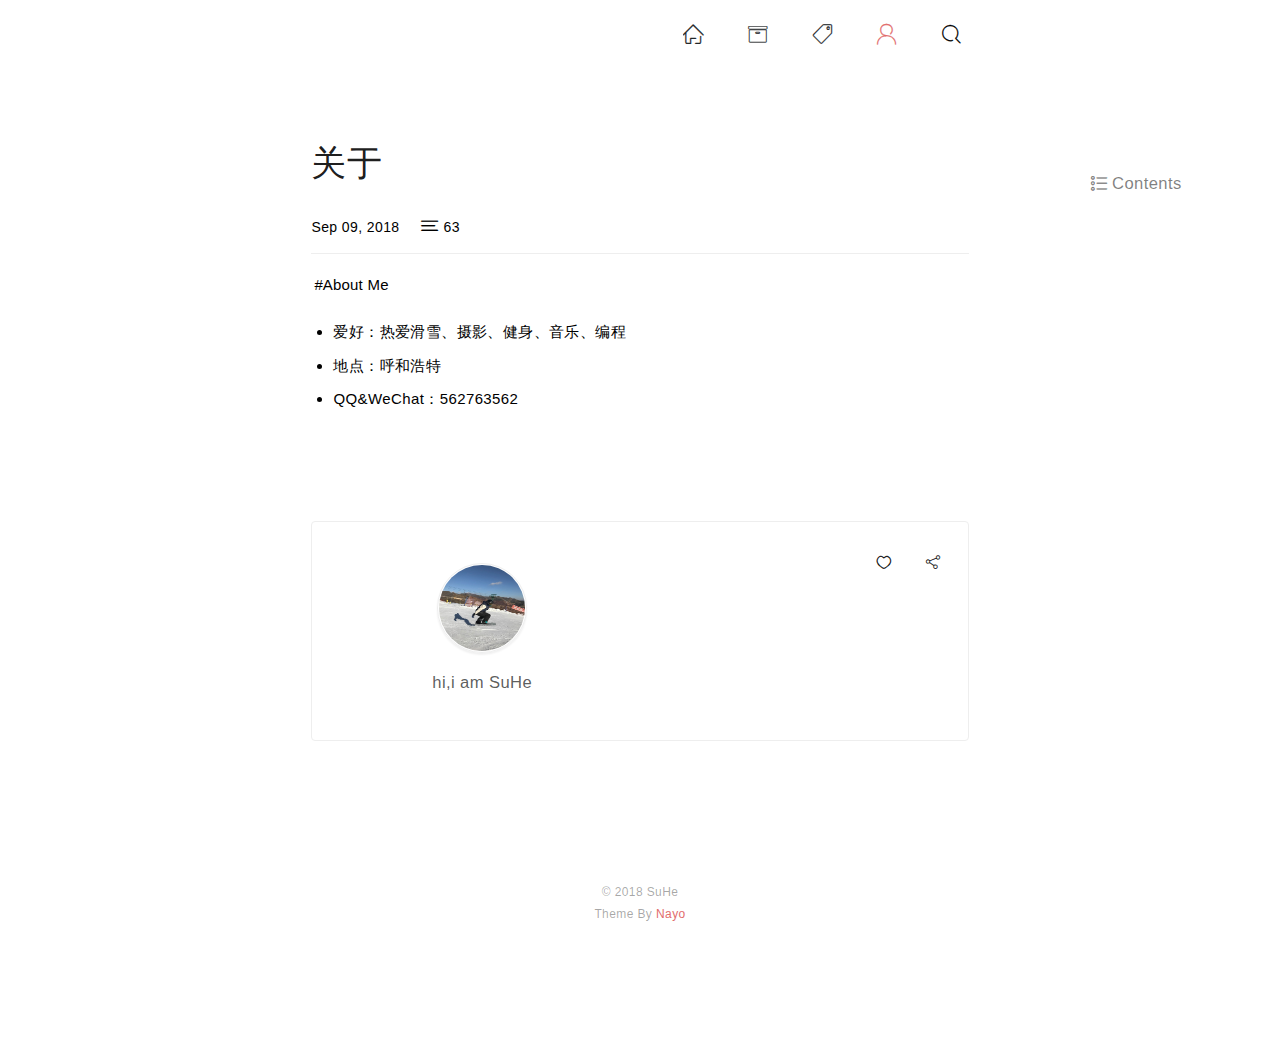
==== about/index.html @ abbe91ba "Site updated: 2018-09-09 19:45:03" ====
<!DOCTYPE html PUBLIC "-//WAPFORUM//DTD XHTML Mobile 1.0//EN" "http://www.wapforum.org/DTD/xhtml-mobile10.dtd">
<html>
  <head>
  <meta http-equiv="content-type" content="text/html; charset=utf-8">
  <meta name="viewport" content="width=device-width, initial-scale=1.0, minimum-scale=1.0, maximum-scale=1.0, user-scalable=yes">
  
  
  <title>  关于 |   SuHe&#39;s Blog </title>

 
  
    <link rel="icon" href="/images/favicon.png">
  


  <link rel="stylesheet" href="/nayo.min.css"> 
</head>  
  <body>   
    
      <header class="header">
	
  <nav class="header-nav">        

    <span class="iconfont icon-menu mobile-toggle"></span>   	

    <div class="header-menu">          
              
          
            <a class="header-menu-link" id="header-menu-home" href="/">
              <i class="iconfont icon-home">  
            </i></a>     
          
              
          
            <a class="header-menu-link" id="header-menu-archives" href="/archives">
              <i class="iconfont icon-archives">  
            </i></a>     
          
              
          
            <a class="header-menu-link" id="header-menu-tags" href="/tags">
              <i class="iconfont icon-tags">  
            </i></a>     
          
              
          
            <a class="header-menu-link" id="header-menu-about" href="/about">
              <i class="iconfont icon-about">  
            </i></a>     
          
              
          
            <a class="header-menu-link" id="header-menu-search">
              <i class="iconfont icon-search">  
            </i></a>
          
                  
    </div>  
    
  </nav>
</header>

   

      <div class="container">       
          
          
            <section class="main slideDownMin">
          

          <article class="post">
  
	<div class="post-header">

	<p class="post-title">	
		关于
	</p>
			

	<div class="meta-info">	
	<span>
		Sep 09, 2018
	</span>

	
	
		<i class="iconfont icon-words"></i>
		<span>
			63
		</span>
	
</div>

</div> 
	 

	  <div class="typo post-content slideDownMin">

		

			
					<p>#About Me</p>
<ul>
<li>爱好：热爱滑雪、摄影、健身、音乐、编程</li>
<li>地点：呼和浩特</li>
<li>QQ&amp;WeChat：562763562</li>
</ul>
  	
					
	  </div>     
	  

	
<div class="post-meta">
      	

      	
</div>





<div class="post-footer">
  <div class="pf-left">
      <img class="pf-avatar" src="/images/avatar.jpg">
      <p class="pf-des">hi,i am SuHe</p>
  </div>

  <div class="pf-right">           
      <div class="pf-links">
        




<span class="donate-btn">
	<span class="iconfont icon-donate"></span>
</span>


<div id="donate-box" class="sildeUpMin">

	<span class="donate-cancel iconfont icon-cancel"></span>

	<div class="donate-img-box">
		<img id="donate-qr-wechat" class="noLazyLoad donate-img" src="/images/donate1.png" alt="No Donate Image!">	
		<img id="donate-qr-alipay" class="noLazyLoad donate-img" src="/images/donate2.png" alt="No Donate Image!">	
	</div>

	<span class="donate-word">世界美好 你也是</span>

	<div class="donate-list">
		<span class="iconfont icon-donate-wechat"></span>
		<span class="iconfont icon-donate-alipay"></span>
	</div>

</div>

 
        
	
<script id="-mob-share" src="http://f1.webshare.mob.com/code/mob-share.js?appkey=21d601593a1de"></script>
	
	<span class="share-btn">
	<span class="iconfont icon-share"></span>
	</span>


	<div class="-mob-share sildeUpMin">
		   			             
            <a class="iconfont  icon-share-qq -mob-share-qq"></a>		
     	   			             
            <a class="iconfont  icon-share-weixin -mob-share-weixin"></a>		
     	   			             
            <a class="iconfont  icon-share-weibo -mob-share-weibo"></a>		
     	   			             
            <a class="iconfont  icon-share-douban -mob-share-douban"></a>		
     	   			             
            <a class="iconfont  icon-share-facebook -mob-share-facebook"></a>		
     	   			             
            <a class="iconfont  icon-share-twitter -mob-share-twitter"></a>		
     	   			             
            <a class="iconfont  icon-share-google -mob-share-google"></a>		
     	   
	</div>	

      </div>  
    <nav class="pf-paginator">
           
        
            
  </nav>   
  </div>
</div> 
	


    
    <div id="disqus_thread"></div>

    <script>
    (function() { 
    var d = document, s = d.createElement('script');
    s.src = 'https://'+'lemonreds'+'.disqus.com/embed.js';
    s.setAttribute('data-timestamp', +new Date());    
    (d.head || d.body).appendChild(s);
    })();
    </script>

    <noscript>Please enable JavaScript to view the  <a href="https://disqus.com/?ref_noscript">comments powered by Disqus.</a>
    </noscript>


	
</article>

	<div class="toc-container">
			<div class="sidebar">
			<p class="toc-title">
				<i class="iconfont icon-toc"></i>
				Contents
			</p>
			<div class="toc-list">
				
			</div>
		</div>
	</div>

          </section> 
      </div>            
    
    <a id="backTop">
      <span>
        <i class="iconfont icon-backtotop"></i>
      </span>
    </a> 

  
    
    <div class="search-container sildeUpMin">
        <div class="search-header">
            <input type="text" placeholder="Typing Something here." id="search-input" class="search-input">
            <span class="search-cancel">
                <i class="iconfont icon-cancel">
            </i></span>
        </div>
        <div id="search-result" class="search-result"></div>
    </div>
 
     <div class="mobile-menu">      

      
      <img class="mobile-menu-icon" src="/images/favicon.png">   
      

         
            

            <a class="mobile-menu-link" href="/">Home
            </a>
            
         
            

            <a class="mobile-menu-link" href="/archives">Archives
            </a>
            
         
            

            <a class="mobile-menu-link" href="/tags">Tags
            </a>
            
         
            

            <a class="mobile-menu-link" href="/about">About
            </a>
            
         
                          

            <a class="mobile-menu-link mobile-menu-search" href="#">Search </a>                 
            
         
      
</div>        
    


<script>
var _hmt = _hmt || [];
(function() {
  var hm = document.createElement("script");
  hm.src = "https://hm.baidu.com/hm.js?e1012790684a82ca988e55f1e5b2adda"; 
  var s = document.getElementsByTagName("script")[0]; 
  s.parentNode.insertBefore(hm, s);
})();
</script>





     
    




<footer id="footer">	    

		
		<div class="footer-copyright">
		&copy;
		
		2018		
	
		SuHe
		<br>

		Theme By
		<a href="https://github.com/Lemonreds/hexo-theme-Nayo" target="_blank">Nayo</a>	
		</div>			
	 
</footer>   

  

    <script src="/nayo.bundle.js"></script>           
  </body>        
</html>
---- nayo.min.css ----
@import url(//at.alicdn.com/t/font_435259_ns4mllc13j.css);.header-menu-link,.search-container .search-item .search-content,.search-container .search-item .search-title{-o-text-overflow:ellipsis;text-overflow:ellipsis;overflow:hidden;white-space:nowrap}.tag-wrap{margin:3px 2px;padding:.5rem .825rem;line-height:1.825rem;font-size:.825rem;border:1px solid #d5dce5;border-radius:999em;-webkit-transition:all .2s ease;-o-transition:all .2s ease;transition:all .2s ease}.tag-wrap:active,.tag-wrap:link,.tag-wrap:visited{color:#727272}.tag-wrap:hover{background:hsla(0,0%,100%,.2);color:#e26d6d;border:1px solid #e26d6d}.article .article-bottom .article-readmore:hover,.article .article-header .article-meta>.article-tag:hover,.paginator>.next:hover,.paginator>.prev:hover,.pf-right>.pf-paginator a:hover,.post-meta>a:hover{border:1px solid hsla(0,67%,66%,.5)}.article .article-header .article-meta>.article-tag,.post-meta>a{display:inline-block;padding:3px 6px;border:1px solid #eee;border-radius:4px;background:hsla(0,0%,100%,.3);margin:0 3px;font-size:.825rem}.pf-right>.pf-paginator a{position:relative}.pf-right>.pf-paginator a:hover:after,.pf-right>.pf-paginator a:hover:before{position:absolute;-webkit-animation-fill-mode:forwards;animation-fill-mode:forwards;-webkit-animation-name:tipsAnimation;animation-name:tipsAnimation;-webkit-animation-duration:.2s;animation-duration:.2s}.pf-right>.pf-paginator a:hover:before{content:" ";border:8px solid transparent;border-top:8px solid #565656;top:-30%;left:50%;margin-left:-4px;margin-top:-2px;width:0;height:0}.pf-right>.pf-paginator a:hover:after{content:attr(data-hover);bottom:130%;left:50%;padding:8px 6px;width:180px;margin-left:-90px;font-size:16.5px;-webkit-box-sizing:border-box;box-sizing:border-box;color:#fff!important;background:#40484a;text-shadow:0 -1px 0 #000;border-radius:4px;text-align:center}@-webkit-keyframes tipsAnimation{0%{-webkit-transform:translateY(10px);transform:translateY(10px);opacity:.8}to{-webkit-transform:translateY(-4px);transform:translateY(-4px);opacity:1}}@keyframes tipsAnimation{0%{-webkit-transform:translateY(10px);transform:translateY(10px);opacity:.8}to{-webkit-transform:translateY(-4px);transform:translateY(-4px);opacity:1}}h1,h2,h3,h4,h5,h6,th{color:#444;font-weight:400;letter-spacing:1px;word-spacing:1px}h1{margin:1.4em 0 1.15em;font-size:24px}h2{margin:1.35em 0 1.15em;font-size:22px}h3{margin:1.3em 0 1.15em;font-size:20px}h4,h5,h6{margin:1.25em 0 1.15em;font-size:18px}.typo p{margin:0 0 1.3em .2em;line-height:1.9;font-size:15px;font-weight:300;color:#000;letter-spacing:.12px;word-spacing:.64px}.typo img{margin:1.2em 0}.typo li{line-height:1.7}strong{font-weight:500}blockquote{display:block;letter-spacing:.4px;font-size:15px;padding:0 12px;margin:2rem 0}blockquote p{margin:0;padding-left:10px;border-left:3px solid #eee}hr{margin:1em 0;opacity:.2;border:.2px solid #eee}ol,ul{margin-left:22px;padding-left:0}ol p,ul p{margin:0}li{font-size:15px;margin:8px 0;position:relative}table{border-collapse:collapse;border-spacing:0;font-size:14px;margin:28px 0;border-radius:2px}tr:nth-child(2n){background:#fafafa}th{font-size:14px}td,th{border:1px solid #ddd;padding:.4rem 1rem;margin:28px 0}dd,dt{margin-bottom:10px}.article-excerpt h1,.article-excerpt h2,.article-excerpt h3,.article-excerpt h4,.article-excerpt h5,.article-excerpt h6{margin:.8em 0}.article-excerpt p{margin:0 0 .8em}.typo a{font-size:.9rem;color:#e26d6d!important;text-decoration:underline;font-family:Arial}.typo a:hover{color:#727272!important}.fadeIn{-webkit-animation-fill-mode:forwards;animation-fill-mode:forwards;-webkit-animation-name:fadeIn;animation-name:fadeIn;-webkit-animation-duration:1.2s;animation-duration:1.2s}.slideUp{-webkit-animation-fill-mode:forwards;animation-fill-mode:forwards;-webkit-animation-name:slideUp;animation-name:slideUp;-webkit-animation-duration:.5s;animation-duration:.5s}.slideDown{-webkit-animation-fill-mode:forwards;animation-fill-mode:forwards;-webkit-animation-name:slideDown;animation-name:slideDown;-webkit-animation-duration:.5s;animation-duration:.5s}.slideDownMin{-webkit-animation-fill-mode:forwards;animation-fill-mode:forwards;-webkit-animation-name:slideDownMin;animation-name:slideDownMin;-webkit-animation-duration:.4s;animation-duration:.4s}.sildeUpMin{-webkit-animation-fill-mode:forwards;animation-fill-mode:forwards;-webkit-animation-name:sildeUpMin;animation-name:sildeUpMin;-webkit-animation-duration:.4s;animation-duration:.4s}.menuSlideIn{-webkit-animation-fill-mode:forwards;animation-fill-mode:forwards;-webkit-animation-name:menuSlideIn;animation-name:menuSlideIn;-webkit-animation-duration:.5s;animation-duration:.5s}.menuSlideOut{-webkit-animation-fill-mode:forwards;animation-fill-mode:forwards;-webkit-animation-name:menuSlideOut;animation-name:menuSlideOut;-webkit-animation-duration:.4s;animation-duration:.4s}.scrollIn{-webkit-animation-fill-mode:forwards;animation-fill-mode:forwards;-webkit-animation-name:scrollIn;animation-name:scrollIn;-webkit-animation-duration:.6s;animation-duration:.6s}.leftIn{-webkit-animation-fill-mode:forwards;animation-fill-mode:forwards;-webkit-animation-name:leftIn;animation-name:leftIn;-webkit-animation-duration:.8s;animation-duration:.8s}.rightOut{-webkit-animation-fill-mode:forwards;animation-fill-mode:forwards;-webkit-animation-name:rightOut;animation-name:rightOut;-webkit-animation-duration:.8s;animation-duration:.8s}@-webkit-keyframes fadeIn{0%{opacity:0}to{opacity:1}}@keyframes fadeIn{0%{opacity:0}to{opacity:1}}@-webkit-keyframes slideUp{0%{-webkit-transform:translateY(0);transform:translateY(0)}to{-webkit-transform:translateY(-100px);transform:translateY(-100px)}}@keyframes slideUp{0%{-webkit-transform:translateY(0);transform:translateY(0)}to{-webkit-transform:translateY(-100px);transform:translateY(-100px)}}@-webkit-keyframes slideDown{0%{-webkit-transform:translateY(-100px);transform:translateY(-100px)}to{-webkit-transform:translateY(0);transform:translateY(0)}}@keyframes slideDown{0%{-webkit-transform:translateY(-100px);transform:translateY(-100px)}to{-webkit-transform:translateY(0);transform:translateY(0)}}@-webkit-keyframes slideDownMin{0%{-webkit-transform:translateY(-30px);transform:translateY(-30px);opacity:0}to{-webkit-transform:translateY(0);transform:translateY(0);opacity:1}}@keyframes slideDownMin{0%{-webkit-transform:translateY(-30px);transform:translateY(-30px);opacity:0}to{-webkit-transform:translateY(0);transform:translateY(0);opacity:1}}@-webkit-keyframes sildeUpMin{0%{-webkit-transform:translateY(30px);transform:translateY(30px);opacity:0}to{-webkit-transform:translateY(0);transform:translateY(0);opacity:1}}@keyframes sildeUpMin{0%{-webkit-transform:translateY(30px);transform:translateY(30px);opacity:0}to{-webkit-transform:translateY(0);transform:translateY(0);opacity:1}}@-webkit-keyframes menuSlideIn{0%{-webkit-transform:translateX(-200px);transform:translateX(-200px)}to{-webkit-transform:translateX(0);transform:translateX(0)}}@keyframes menuSlideIn{0%{-webkit-transform:translateX(-200px);transform:translateX(-200px)}to{-webkit-transform:translateX(0);transform:translateX(0)}}@-webkit-keyframes menuSlideOut{0%{-webkit-transform:translateX(0);transform:translateX(0)}to{-webkit-transform:translateX(-200px);transform:translateX(-200px)}}@keyframes menuSlideOut{0%{-webkit-transform:translateX(0);transform:translateX(0)}to{-webkit-transform:translateX(-200px);transform:translateX(-200px)}}@-webkit-keyframes scrollIn{0%{-webkit-transform:translateY(50px);transform:translateY(50px);opacity:0}to{-webkit-transform:translateY(0);transform:translateY(0);opacity:1}}@keyframes scrollIn{0%{-webkit-transform:translateY(50px);transform:translateY(50px);opacity:0}to{-webkit-transform:translateY(0);transform:translateY(0);opacity:1}}@-webkit-keyframes leftIn{0%{-webkit-transform:translateX(100px);transform:translateX(100px);opacity:0}to{-webkit-transform:translateX(0);transform:translateX(0);opacity:1}}@keyframes leftIn{0%{-webkit-transform:translateX(100px);transform:translateX(100px);opacity:0}to{-webkit-transform:translateX(0);transform:translateX(0);opacity:1}}@-webkit-keyframes rightOut{0%{-webkit-transform:translateX(0);transform:translateX(0);opacity:1}to{-webkit-transform:translateX(100px);transform:translateX(100px);opacity:0}}@keyframes rightOut{0%{-webkit-transform:translateX(0);transform:translateX(0);opacity:1}to{-webkit-transform:translateX(100px);transform:translateX(100px);opacity:0}}body{width:100%}.highlight,pre{overflow:auto;margin:20px 0;padding:0;font-size:13.5px;color:#4d4d4c;background:#fcfdfd;line-height:$line-height-code-block;letter-spacing:.5px}code,pre{font-family:consolas,Arial}code{padding:4px 6px;word-wrap:break-word;color:$code-foreground;background:$code-background;border-radius:$code-border-radius;font-size:13.5px}pre{padding:10px}pre code{padding:0;color:#4d4d4c;background:none;text-shadow:none}.highlight{border-radius:1px}.highlight pre{border:none;margin:0;padding:10px 0}.highlight table{margin:0;width:auto;border:none}.highlight td{border:none;padding:0}.highlight figcaption{font-size:1em;color:#4d4d4c;line-height:1em;margin-bottom:1em;margin:0;padding:.5em;background:$code-background;border-bottom:1px solid #e9e9e9}.highlight figcaption:after,.highlight figcaption:before{content:" ";display:table}.highlight figcaption:after{clear:both}.highlight figcaption a{float:right;color:#4d4d4c}.highlight figcaption a:hover{border-bottom-color:#4d4d4c}.highlight .gutter pre{padding-left:10px;padding-right:10px;color:#949da0;text-align:right;background-color:#f7f8fa}.highlight .code pre{width:100%;padding-left:10px;padding-right:10px;background-color:#fcfdfd}.highlight .line{line-height:23px}.gutter{-webkit-user-select:none;-moz-user-select:none;-ms-user-select:none;user-select:none}.gist table{width:auto}.gist table td{border:none}pre .deletion{background:#fdd}pre .addition{background:#dfd}pre .meta{color:#8959a8}pre .comment{color:#8e908c}pre .attribute,pre .css .class,pre .css .id,pre .css .pseudo,pre .html .doctype,pre .regexp,pre .ruby .constant,pre .tag,pre .variable,pre .xml .doctype,pre .xml .pi,pre .xml .tag .title{color:#e24c38}pre .built_in,pre .command,pre .constant,pre .literal,pre .number,pre .params,pre .preprocessor{color:#e78c45}pre .css .rules .attribute,pre .formula,pre .header,pre .inheritance,pre .number,pre .ruby .class .title,pre .ruby .symbol,pre .special,pre .string,pre .value,pre .xml .cdata{color:#718c00}pre .css .hexcolor,pre .title{color:#3e999f}pre .coffeescript .title,pre .function,pre .javascript .title,pre .perl .sub,pre .python .decorator,pre .python .title,pre .ruby .function .title,pre .ruby .title .keyword{color:#4271ae}pre .javascript .function,pre .keyword{color:#8959a8}.highlight{position:relative;width:100%}.highlight:after{position:absolute;top:0;right:0;color:#ccc;content:"Code";font-size:12px;padding:5px 10px 0;height:15px}.highlight.html.highlight:after{content:"HTML"}.highlight.javascript.highlight:after,.highlight.js.highlight:after{content:"Javascript"}.highlight.bash.highlight:after{content:"Shell"}.highlight.css.highlight:after{content:"CSS"}.highlight.vue.highlight:after{content:"Vue"}.highlight.sass.highlight:after{content:"SASS"}.highlight.less.highlight:after{content:"LESS"}.highlight.styl.highlight:after{content:"Styl"}.highlight.java.highlight:after{content:"Java"}.highlight.c++.highlight:after{content:"C++"}.highlight.c.highlight:after{content:"C"}.highlight.yml.highlight:after{content:"YML"}.highlight.php.highlight:after{content:"PHP"}p code{padding:2px 8px;text-shadow:1px 2px 1px rgba(0,0,0,.02);-webkit-box-shadow:0 2px 2px rgba(0,0,0,.05);box-shadow:0 2px 2px rgba(0,0,0,.05);font-size:13.5px;color:#4d4d4c;background:#fcfdfd}@font-face{font-family:iconfont;src:url(fonts/iconfont.6239.eot);src:url(fonts/iconfont.6239.eot?#iefix) format("embedded-opentype"),url(fonts/iconfont.e69a.woff) format("woff"),url(fonts/iconfont.7c23.ttf) format("truetype"),url(fonts/iconfont.32d1.svg#iconfont) format("svg")}.iconfont{font-family:iconfont!important;font-size:.95rem;font-style:normal;-webkit-font-smoothing:antialiased;-webkit-text-stroke-width:.2px;-moz-osx-font-smoothing:grayscale}.icon-home:before{content:"\E7A5"}.icon-archives:before{content:"\EB4D"}.icon-tags:before{content:"\E64D"}.icon-about:before{content:"\E610"}.icon-search:before{content:"\E60F"}.icon-toc{font-size:16px}.icon-toc:before{content:"\E689"}.icon-menu{font-size:1.25rem}.icon-menu:before{content:"\E6AB"}.icon-no-menu{font-size:1.25rem}.icon-no-menu:before{content:"\E7A4"}.icon-tag-inner{font-size:15px}.icon-tag-inner:before{content:"\E7A2"}.icon-date{font-size:.8rem}.icon-date:before{content:"\E60D"}.icon-words{font-size:1.1rem}.icon-words:before{content:"\E696"}.icon-eye{font-size:1.1rem}.icon-eye:before{content:"\E66B"}.icon-tag:before{content:"\E624"}.icon-category:before{content:"\E612"}.icon-category,.icon-tag{font-size:.9rem}.icon-posts{font-size:1.2rem}.icon-posts:before{content:"\E6B4"}.icon-open:before{content:"\E62E"}.icon-close:before{content:"\E62D"}.icon-close,.icon-open{font-size:.8em}.icon-cancel{cursor:pointer}.icon-cancel:before{content:"\E7A3"}.icon-share:before{content:"\E98B"}.icon-donate:before{content:"\E613"}.icon-donate,.icon-share{font-size:.9rem}.icon-donate-wechat:before{content:"\E644"}.icon-donate-alipay:before{content:"\E616"}.icon-donate-alipay,.icon-donate-wechat{font-size:1.6rem;cursor:pointer}.icon-backtotop{font-size:2.2rem}.icon-backtotop:before{content:"\E697"}.icon-location{font-size:.825rem;margin:0 5px}.icon-location:before{content:"\E63F"}.icon-Github:before{content:"\E667"}.icon-Zhihu:before{content:"\E6D1"}.icon-Weibo:before{content:"\E74E"}.icon-SegmentFault:before{content:"\E74D"}.icon-Facebook:before{content:"\E6E2"}.icon-Twitter:before{content:"\E629"}.icon-Instagram:before{content:"\E607"}.icon-LinkedIn:before{content:"\E64B"}.icon-Csdn:before{content:"\E60E"}.icon-Neteasemusic:before{content:"\E600"}.icon-share-qq:before{content:"\E61E"}.icon-share-weixin:before{content:"\E63E"}.icon-share-weibo:before{content:"\E74E"}.icon-share-douban:before{content:"\E7A1"}.icon-share-facebook:before{content:"\EE75"}.icon-share-twitter:before{content:"\E606"}.icon-share-tumblr:before{content:"\E87B"}.icon-share-google:before{content:"\E611"}.icon-nofound:before{content:"\E67A"}.icon-star:before{color:rgba(0,0,0,.4);content:"\E608";font-size:2px;padding:0 5px;margin-bottom:5px}.icon-left{font-size:12px}.icon-left:before{content:"\E660"}.icon-right{font-size:12px}.icon-right:before{content:"\E65F"}*{-webkit-box-sizing:border-box;box-sizing:border-box;margin:0;padding:0}body,html{height:100%;width:100%;letter-spacing:.4px}html{font-family:sans-serif;line-height:1.15;background:#fff}body{overflow-x:hidden;font:300 1em/1.8 -apple-system,BlinkMacSystemFont,Segoe UI,Roboto,PingFang SC,Hiragino Sans GB,Microsoft YaHei,Helvetica Neue,Helvetica,Arial,sans-serif;font-size:14px}@media screen and (max-width:479px){html{font-size:14.5px}}@media screen and (min-width:480px) and (max-width:768px){html{font-size:15px}}@media screen and (min-width:769px) and (max-width:1023px){html{font-size:16.5px}}@media screen and (min-width:1024px) and (max-width:1199px){html{font-size:17px}}@media screen and (min-width:1200px){html{font-size:17.5px}}a{text-decoration:none;-webkit-transition:all .2s ease-in-out;-o-transition:all .2s ease-in-out;transition:all .2s ease-in-out}a:active,a:link,a:visited{color:#232729}a:hover{color:#e26d6d}img{display:block;max-width:100%;margin:15px auto;padding:4px;opacity:.95;cursor:pointer;border-radius:4px;border:1px solid #eee}time{color:rgba(0,0,0,.7);font-size:.825rem}.page-title{display:block;text-align:center;margin-bottom:1.5rem;font-size:1.15rem;letter-spacing:.6px;color:rgba(0,0,0,.5)}.mask{display:none;position:fixed;top:0;left:0;width:100%;height:100%;z-index:998;background-color:rgba(0,0,0,.04)}#backTop{opacity:0;position:fixed;cursor:pointer;z-index:999;bottom:8%;right:2%;padding:2px 8px;border-radius:50%;width:2.4rem;height:2.4rem;text-align:center}#backTop:hover{color:#e26d6d}@media screen and (max-width:479px){#backTop{right:1rem;bottom:56px;right:28px}}.container{padding:2.5rem 1.8rem 0;min-height:60vh}.main{margin:0 auto;width:54%}@media screen and (min-width:769px) and (max-width:1023px){.main{width:100%}}@media screen and (min-width:480px) and (max-width:768px){.main{padding:0 12px;width:98%}}@media screen and (min-width:769px) and (max-width:1023px){.main{width:80%}}@media screen and (min-width:1024px) and (max-width:1199px){.main{width:56%}}@media screen and (min-width:1200px){.main{width:54%}}::-moz-selection{background:#ebebeb}::selection{background:#ebebeb}.header{width:100%}.header-nav{margin:0 auto;height:4rem;line-height:4rem}@media screen and (min-width:480px) and (max-width:768px){.header-nav{max-width:100%}}@media screen and (min-width:769px) and (max-width:1023px){.header-nav{max-width:100%}}@media screen and (min-width:1024px) and (max-width:1199px){.header-nav{max-width:54%}}@media screen and (min-width:1200px){.header-nav{max-width:54%}}.header-menu{float:right;text-align:right;height:100%;overflow:hidden}.header-menu-link{margin:0 .86rem;font-size:.9rem;display:inline-block;letter-spacing:1px;cursor:pointer}.header-menu-link i{width:44px;margin-right:8px;font-size:1.2rem}.header-static{position:static;background-color:#fff}.header-fixed{position:fixed;z-index:999;top:0;left:0;opacity:.8;background-color:#fff;-webkit-transition:all .6s;-o-transition:all .6s;transition:all .6s}.header-menu-active{color:#e26d6d!important}.header-title{font-size:1.4rem}.slide-right{-webkit-transform:translateX(200px);-ms-transform:translateX(200px);transform:translateX(200px)}.slide-left,.slide-right{-webkit-transition:.5s;-o-transition:.5s;transition:.5s}.slide-left{-webkit-transform:translateX(0);-ms-transform:translateX(0);transform:translateX(0)}.mobile-toggle{display:none;position:relative;float:left;margin-left:12px}.mobile-menu{display:none;position:fixed;left:0;top:0;width:200px;height:100%;background-color:#fff;z-index:999;padding-top:46px;text-align:center}.mobile-menu-link{display:block;padding:18px 16px;line-height:1}.mobile-menu-icon{margin:30px auto;width:40px;padding:4px;border:1px solid #eee;border-radius:5px}#comment{margin-bottom:4rem;padding-bottom:1rem;position:relative;border:none}.col-60,.power,.vempty{visibility:hidden}.veditor,.vempty,.vmail,.vnick,.vsubmit{font-family:-apple-system,BlinkMacSystemFont,Segoe UI,Roboto,PingFang SC,Hiragino Sans GB,Microsoft YaHei,Helvetica Neue,Helvetica,Arial,sans-serif;font-size:1rem;border:none!important}.vsubmit{background-color:#f5f6fa!important;border:0!important;padding:0 3px!important;color:rgba(0,0,0,.5)!important;font-weight:300!important;letter-spacing:.3px}.vsubmit:hover{color:#e26d6d!important}.vcard{padding:5px 0 0 20px!important}.post-header{position:relative;border-bottom:1px solid #eee}.post-header>.post-title{font-size:2rem;margin:1rem 0 .8rem;color:rgba(0,0,0,.9)}.post-header>.meta-info{margin-bottom:10px}.post-header>.meta-info>span{margin-right:16px}.post-content{min-height:18vh;margin:1rem 0 2rem}.donate-btn,.share-btn{cursor:pointer;margin:0 14px}.donate-btn:hover,.share-btn:hover{color:#e26d6d}#donate-box{position:fixed;width:460px;height:400px;top:50%;left:50%;margin-top:-200px;margin-left:-230px;border-radius:4px;z-index:999;background:#fff;display:none;padding:20px 0;text-align:center;border-radius:10px;-webkit-box-shadow:0 5px 10px 0 rgba(0,0,0,.05);box-shadow:0 5px 10px 0 rgba(0,0,0,.05)}.donate-cancel{position:absolute;top:12px;right:24px;width:12px;font-size:18px}.donate-img-box{width:260px;margin:0 auto}.donate-img{margin-top:0}.donate-word{display:inline-block;font-size:.9rem}.donate-list{height:auto}.donate-active{color:#e26d6d}.-mob-share{position:fixed;width:340px;height:240px;top:50%;left:50%;margin-top:-120px;margin-left:-170px;border-radius:4px;z-index:999;background:#fff;display:none;padding:20px 0;text-align:center;border-radius:10px;-webkit-box-shadow:0 5px 10px 0 rgba(0,0,0,.05);box-shadow:0 5px 10px 0 rgba(0,0,0,.05)}.-mob-share a{padding:4px;font-size:1.28rem;display:inline-block;min-width:80px;padding:4px 6px;margin:4px;border-radius:4px;cursor:pointer}.-mob-share a:hover{color:#e26d6d}.-mob-share-weixin-qrcode-bg{background-color:rgba(0,0,0,.13)!important}.-mob-share-weixin-qrcode-content{border:1px solid #eee!important}.post-meta{margin:5rem 0 1rem}.post-footer{width:100%;height:220px;position:relative;border:1px solid #eee;border-radius:4px;display:-webkit-box;display:-ms-flexbox;display:flex;-webkit-box-pack:justify;-ms-flex-pack:justify;justify-content:space-between;-webkit-box-align:center;-ms-flex-align:center;align-items:center;padding:26px 12px;margin-bottom:4rem;text-align:right;-webkit-box-sizing:border-box;box-sizing:border-box}.post-footer>div{width:50%;height:100%}@media screen and (max-width:479px){.post-footer{padding:4px}}.pf-avatar{width:90px;height:90px;padding:4px;border:1px solid #eee;border-radius:50%;-webkit-box-shadow:0 2px 2px rgba(0,0,0,.06);box-shadow:0 2px 2px rgba(0,0,0,.06)}.pf-left{text-align:center}.pf-left>.pf-des{color:rgba(0,0,0,.65);font-size:.95rem}.pf-left>.pf-avatar{width:90px;height:90px;padding:1px;border:1px solid #eee;border-radius:50%;-webkit-box-shadow:0 2px 2px rgba(0,0,0,.06);box-shadow:0 2px 2px rgba(0,0,0,.06)}.pf-right{display:-webkit-box;display:-ms-flexbox;display:flex;-webkit-box-orient:vertical;-webkit-box-direction:normal;-ms-flex-direction:column;flex-direction:column}.pf-right>div,.pf-right>nav{width:100%;height:50%}.pf-right>.pf-paginator{display:-webkit-box;display:-ms-flexbox;display:flex;-webkit-box-pack:center;-ms-flex-pack:center;justify-content:center;-webkit-box-align:end;-ms-flex-align:end;align-items:flex-end}.pf-right>.pf-paginator a{border-radius:4px;padding:6px 12px;border:1px solid #eee;margin:0 6px;font-size:15px}@media screen and (max-width:479px){.pf-right>.pf-paginator a{padding:6px;margin:10px 6px;font-size:14px}}.profile{border-bottom:.5px solid #eee;margin-bottom:36px;text-align:center}.profile .avatar{display:block;width:92px;height:92px;padding:3px;border:1px solid #eee;border-radius:50%;-webkit-box-shadow:0 2px 2px rgba(0,0,0,.06);box-shadow:0 2px 2px rgba(0,0,0,.06);-webkit-transition:all .1s ease-in;-o-transition:all .1s ease-in;transition:all .1s ease-in;cursor:pointer}@media screen and (min-width:1024px) and (max-width:1199px){.profile .avatar{width:96px;height:96px}}@media screen and (min-width:1200px){.profile .avatar{width:98px;height:98px}}.profile .avatar:hover{opacity:.85}.profile>.author{margin:0;text-align:center;font-size:1rem;color:#4a4a4a;margin-bottom:4px}.profile>.social{margin-bottom:4px}.profile>.social a{padding-right:1.5px}.profile>.social i{font-size:1.3rem}.article{opacity:0;margin-bottom:48px;padding:14px 0}.article:after{content:"";position:absolute;left:1%;bottom:-16px;width:98%;height:1px;background-color:#f5f5f5}.article .article-header{padding:1rem 1.5rem 0}.article .article-header span{color:rgba(0,0,0,.7);font-size:.825rem}.article .article-header .article-title{display:block;margin-bottom:6px;font-size:1.75rem}.article .article-header .article-title:active,.article .article-header .article-title:link,.article .article-header .article-title:visited{color:rgba(0,0,0,.75)}.article .article-header .article-title:hover{color:#e26d6d}.article .article-header .article-meta{display:-webkit-box;display:-ms-flexbox;display:flex;height:44px;-webkit-box-align:center;-ms-flex-align:center;align-items:center;font-size:.7rem;font-weight:400}.article .article-header .article-meta>span{display:inline-block;padding:8px 6px}.article .article-header .article-meta>.article-tag{font-size:.75rem}.article .article-header .article-meta>.article-tag:active,.article .article-header .article-meta>.article-tag:link,.article .article-header .article-meta>.article-tag:visited{color:rgba(0,0,0,.7)}.article .article-header .article-meta>.article-tag:hover{color:#e26d6d}.article .article-excerpt{margin:1rem 1.2rem}.article .article-bottom{text-align:center;margin:4rem auto 0;height:44px}.article .article-bottom .article-readmore{font-size:.8rem;padding:8px 12px;border-radius:4px;border:1px solid #eee;-webkit-box-sizing:content-box;box-sizing:content-box;text-align:center}.thumb{margin:0 .8rem;width:100%;display:-webkit-box;display:-ms-flexbox;display:flex}@media screen and (max-width:479px){.thumb{-ms-flex-wrap:wrap;flex-wrap:wrap;margin:.5rem;height:12rem}}@media screen and (min-width:480px) and (max-width:768px){.thumb{height:22rem}}@media screen and (min-width:769px) and (max-width:1023px){.thumb{height:23rem}}@media screen and (min-width:1024px) and (max-width:1199px){.thumb{height:24rem}}@media screen and (min-width:1200px){.thumb{height:26rem}}.banner{position:relative;height:100%;width:100%;background-size:100% 100%;background-position:50%;background-repeat:no-repeat;border-radius:3px;cursor:pointer}.gallery-thumb{margin:0 2px;display:-webkit-box;display:-ms-flexbox;display:flex}@media screen and (max-width:479px){.gallery-thumb{-ms-flex-wrap:wrap;flex-wrap:wrap;margin:.5rem}}.gallery{border-radius:2px;-webkit-box-sizing:border-box;box-sizing:border-box;width:25%;margin:0 .1rem;background-size:cover;background-position:50%;background-repeat:no-repeat;cursor:pointer}.gallery:before{content:"";display:inline-block;padding-bottom:100%}@media screen and (max-width:479px){.gallery{width:45%;margin-bottom:.1rem}}.tag-wrap{display:inline-block;margin:.4rem .3rem;padding:2px 12px}.tag-wrap>.tag-name{font-size:.9rem}.tag-wrap>.tag-count{font-size:.825rem}.archive-part{margin:1.5rem 1rem 0;text-align:right}.archive-part>.archive-part-item{border-bottom:2px solid #eee;padding:6px 7px;border-radius:3px;font-size:.825rem;color:rgba(0,0,0,.65);letter-spacing:1px;cursor:pointer;-webkit-transition:all .2s ease-in-out;-o-transition:all .2s ease-in-out;transition:all .2s ease-in-out}.archive-part>.archive-part-item:hover{color:#e26d6d}.archive-item{display:-webkit-box;display:-ms-flexbox;display:flex;position:relative;-webkit-box-align:center;-ms-flex-align:center;align-items:center;padding:16px 60px}.archive-item:after{content:"";position:absolute;left:10%;bottom:0;width:80%;height:1px;background-color:#f5f5f5}.archive-item>.archive-time{width:30%;font-size:.8rem;color:rgba(0,0,0,.65);text-align:center}.archive-item>.archive-title{width:70%;font-size:1.05rem;display:inline-block;text-align:left}.sidebar{padding:1.8em 0;position:absolute;width:250px;height:100%;top:16%;left:79%}.toc-title{display:block;text-align:center;font-size:.95rem;color:rgba(0,0,0,.5);cursor:pointer}.toc-title:hover{color:#e26d6d}.toc-text{font-size:.9rem}.toc-child>.toc-text{font-size:.85rem}.toc-list{margin-left:15px}.toc-list,.toc-list ol,.toc-list ul{list-style-type:none}.toc-list span{color:rgba(0,0,0,.6)}.toc-list .toc-inner{margin-left:0}@media screen and (max-width:479px){.toc-container{display:none!important}}@media screen and (min-width:480px) and (max-width:768px){.toc-container{display:none!important}}@media screen and (min-width:769px) and (max-width:1023px) and (min-width:1024px) and (max-width:1199px){.toc-container display none !important{display:block!important}}@media screen and (min-width:769px) and (max-width:1023px) and (min-width:1200px){.toc-container display none !important{display:block!important}}.toc-fixed{position:fixed;top:2%;left:79%;height:86%}.toc-active .toc-inner-text{color:#e26d6d!important}.item{margin:2rem 0;padding:0 1rem;display:-webkit-box;display:-ms-flexbox;display:flex;-webkit-box-pack:center;-ms-flex-pack:center;justify-content:center;-webkit-box-align:center;-ms-flex-align:center;align-items:center;min-height:20px}.item-date{width:25%;font-size:.85rem;text-align:center;color:#000}.item-title{width:70%;font-size:1rem}.item-title:hover{color:#e26d6d}.search-container{display:none;position:fixed;left:50%;top:80px;z-index:999;width:740px;max-height:620px;margin-left:-370px;overflow-x:hidden;overflow-y:auto;-webkit-box-sizing:content-box;box-sizing:content-box;background-color:#fff;border:1px solid #eee;border-radius:10px;-webkit-box-shadow:0 2px 2px rgba(0,0,0,.009);box-shadow:0 2px 2px rgba(0,0,0,.009)}.search-container .search-header{margin:0 16px;height:60px;line-height:60px;position:relative}.search-container .search-header .search-input{caret-color:#000;padding:6px 12px;width:95%;height:42px;border:none;font-size:.85rem;color:rgba(0,0,0,.75);background-color:#fff;border-bottom:1px solid #eee;outline:none}.search-container .search-header .search-cancel{height:42px}.search-container .search-header .search-cancel>i{font-size:22px}.search-container .search-result{padding:16px 12px;margin:3px 0;height:auto;overflow:hidden}.search-container .search-item{margin:16px 4px 14px;border-bottom:1px solid #eee}.search-container .search-item .search-title{display:block;font-size:1rem;padding-left:12px}.search-container .search-item .search-content{padding:8px 12px 16px;font-size:.825rem;color:rgba(0,0,0,.7)}.search-container .search-item .search-keyword{font-size:.9rem;color:#e26d6d}.search-empty{margin:30px 0;font-size:1.1rem;text-align:center}.paginator{position:relative;margin:8rem 0;padding:0 20px;text-align:center;font-size:.825rem;color:#727272;height:40px}.paginator>.next,.paginator>.prev{display:inline-block;padding:6px 12px;border-radius:4px;position:absolute;border:1px solid #eee}.paginator>.prev{left:2px}.paginator>.next{right:2px}.paginator>.page-number{display:inline-block;min-width:80px;height:100%;padding:6px 2px;font-size:14px;line-height:30px}.paginator>.page-number>strong{font-size:16px;color:#e26d6d}#footer{margin-top:10vh;padding:50px 0 0;text-align:center;font-family:Arial}#footer .footer-copyright{color:rgba(0,0,0,.35);line-height:22px;font-size:12px;margin-bottom:26px}#footer .footer-copyright a{color:#e26d6d!important}@media screen and (max-width:479px){h1,h2,h3{margin:28px 0}h4,h5,h6{margin:14px 0}h1{font-size:24px}h2{font-size:20px}h3,h4{font-size:16px}h5,h6{font-size:12px}p{margin:12px 0;font-size:16px}.container{display:block}.container,.main{clear:both;width:100%;margin:1rem 0;padding:0 10px}#header{width:100%}.header-nav{max-width:100%;height:50px;position:relative;-webkit-box-pack:start;-ms-flex-pack:start;justify-content:flex-start}.header-menu{display:none}.mobile-toggle{display:inline}.profile .author{margin:.5em 0}.post-title{font-size:1.45rem;margin:-1rem 0 1.8rem}.post-info{width:100%;margin:0}#donate-box{width:94%;top:50%;left:3%;margin-left:0;border-radius:6px}.article{margin:10px 0 36px;padding:0}.article>.article-header{margin:0;padding:0;text-align:left}.article>.article-header time{font-size:14px}.article>.article-title{margin:10px 0;font-size:18px}.article>.article-excerpt{margin:1.5rem 0 0;padding:0}.article>.article-excerpt p{margin:12px 0}.item{margin:.5rem 8px;padding:0}.item-date,.item-title{width:100%;display:block;clear:both;text-align:left}.item-title{max-width:100%;width:100%;margin:8px 0}.meta-name{margin:1em 0}.archive-item{padding:.5rem 0;margin:10px 0}.archive-item>.archive-time{width:25%;margin-right:10px;font-size:13px}.archive-item>.archive-title{width:75%}.archive-item>.archive-title a{font-size:15px}.cate-inner{margin:0 .5rem 1rem}.cate-info{margin-left:0}.tag-wrap{margin:3px 0 8px}.meta-info{text-align:left;width:100%;display:-webkit-box;display:-ms-flexbox;display:flex;-webkit-box-align:center;-ms-flex-align:center;align-items:center;-ms-flex-wrap:wrap;flex-wrap:wrap}.meta-info *{font-size:.95rem;margin:0 .5rem 0 0}.search-container{position:fixed;margin:0 auto;left:0;top:0;width:100%;min-height:100%}.search-input{width:80%}.search-cancel{position:absolute;right:20px;top:10px}}@media screen and (min-width:480px) and (max-width:768px){.container{margin:0;padding:0}.header-nav{max-width:94%;-webkit-box-orient:vertical;-webkit-box-direction:normal;-ms-flex-direction:flex-end;flex-direction:flex-end}.profile{margin-top:34px}.post{width:98%}#toc{display:none}.thumb{margin:0}}.inactive-item,.inactive-item:active,.inactive-item:link,.inactive-item:visited{color:#747474!important}.gContainer{position:fixed;left:0;top:0;width:100%;height:100%;z-index:999999;background-color:hsla(0,0%,100%,.9)}.gBox{background:#fff;padding:4px;border-radius:4px}.gBox,.gImg{position:absolute;left:50%;top:50%;width:0;height:0;margin-left:0;margin-top:0}.gImg{display:block;-webkit-box-sizing:border-box;box-sizing:border-box;border:none}.gSlideDown{-webkit-animation-fill-mode:forwards;animation-fill-mode:forwards;-webkit-animation-name:gSlideDown;animation-name:gSlideDown;-webkit-animation-duration:.2s;animation-duration:.2s;-webkit-animation-iteration-count:1;animation-iteration-count:1;-webkit-animation-delay:0s;animation-delay:0s}@-webkit-keyframes gSlideDown{0%{-webkit-transform:translateY(-15px);transform:translateY(-15px);opacity:.7}to{opacity:1;-webkit-transform:translateY(0);transform:translateY(0)}}@keyframes gSlideDown{0%{-webkit-transform:translateY(-15px);transform:translateY(-15px);opacity:.7}to{opacity:1;-webkit-transform:translateY(0);transform:translateY(0)}}
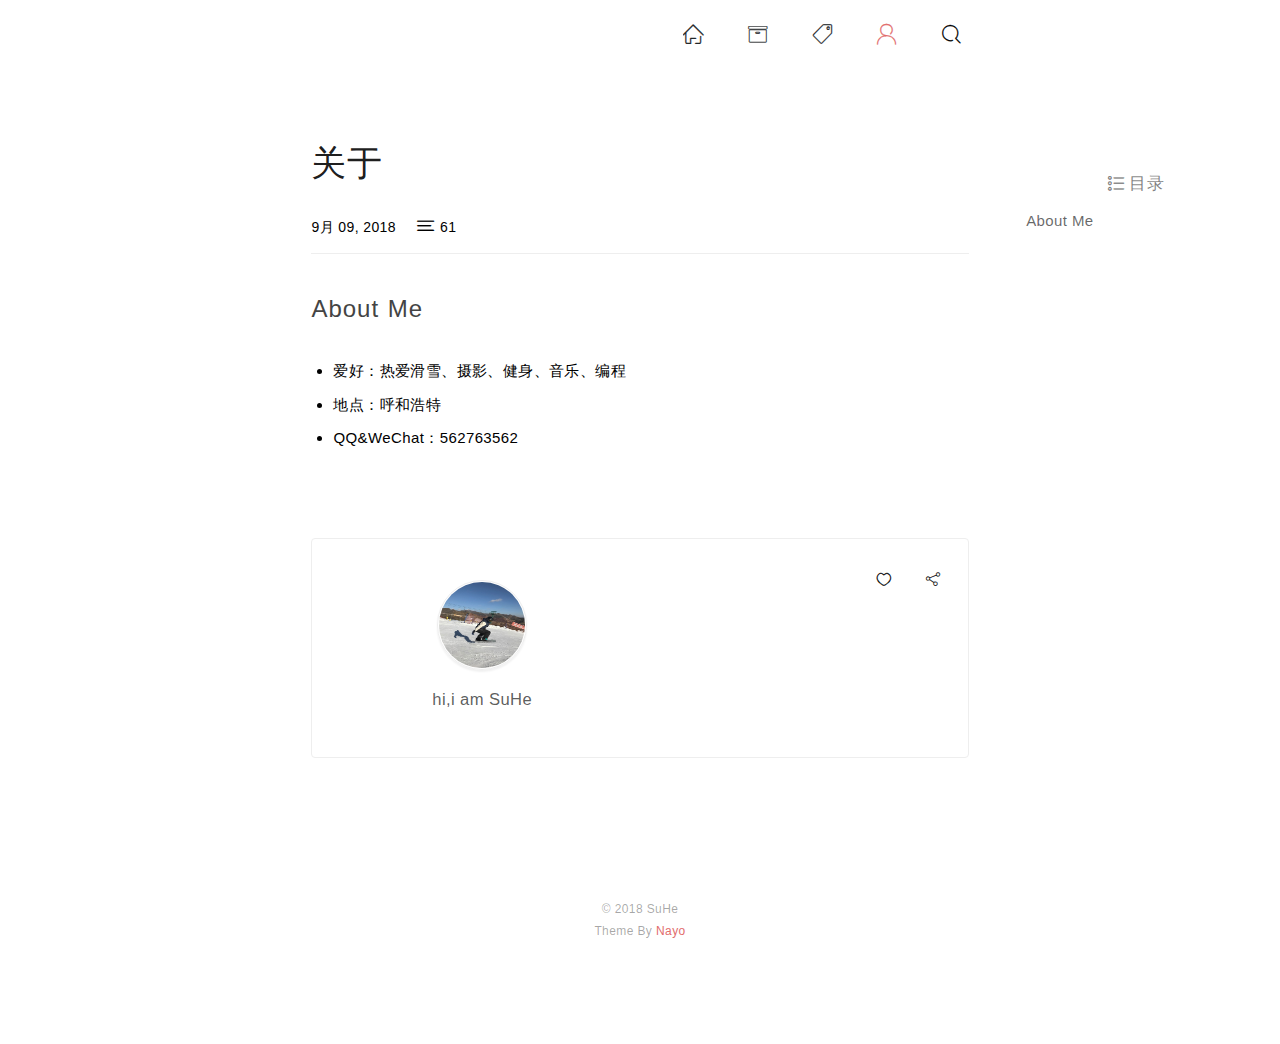
==== commit 37f8c1ba: "Site updated: 2018-09-09 20:07:38" ====
--- a/about/index.html
+++ b/about/index.html
@@ -79,14 +79,14 @@
 
 	<div class="meta-info">	
 	<span>
-		Sep 09, 2018
+		9月 09, 2018
 	</span>
 
 	
 	
 		<i class="iconfont icon-words"></i>
 		<span>
-			63
+			61
 		</span>
 	
 </div>
@@ -99,8 +99,7 @@
 		
 
 			
-					<p>#About Me</p>
-<ul>
+					<h1 id="About-Me"><a href="#About-Me" class="headerlink" title="About Me"></a>About Me</h1><ul>
 <li>爱好：热爱滑雪、摄影、健身、音乐、编程</li>
 <li>地点：呼和浩特</li>
 <li>QQ&amp;WeChat：562763562</li>
@@ -219,10 +218,10 @@
 			<div class="sidebar">
 			<p class="toc-title">
 				<i class="iconfont icon-toc"></i>
-				Contents
+				目录
 			</p>
 			<div class="toc-list">
-				
+				<ol class="toc-inner"><li class="toc-inner-item toc-inner-level-1"><a class="toc-inner-link" href="#About-Me"><span class="toc-inner-text">About Me</span></a></li></ol>
 			</div>
 		</div>
 	</div>
@@ -240,7 +239,7 @@
     
     <div class="search-container sildeUpMin">
         <div class="search-header">
-            <input type="text" placeholder="Typing Something here." id="search-input" class="search-input">
+            <input type="text" placeholder="输入你想搜索的" id="search-input" class="search-input">
             <span class="search-cancel">
                 <i class="iconfont icon-cancel">
             </i></span>
@@ -257,31 +256,31 @@
          
             
 
-            <a class="mobile-menu-link" href="/">Home
+            <a class="mobile-menu-link" href="/">首页
             </a>
             
          
             
 
-            <a class="mobile-menu-link" href="/archives">Archives
+            <a class="mobile-menu-link" href="/archives">归档
             </a>
             
          
             
 
-            <a class="mobile-menu-link" href="/tags">Tags
+            <a class="mobile-menu-link" href="/tags">标签
             </a>
             
          
             
 
-            <a class="mobile-menu-link" href="/about">About
+            <a class="mobile-menu-link" href="/about">关于
             </a>
             
          
                           
 
-            <a class="mobile-menu-link mobile-menu-search" href="#">Search </a>                 
+            <a class="mobile-menu-link mobile-menu-search" href="#">搜索 </a>                 
             
          
       
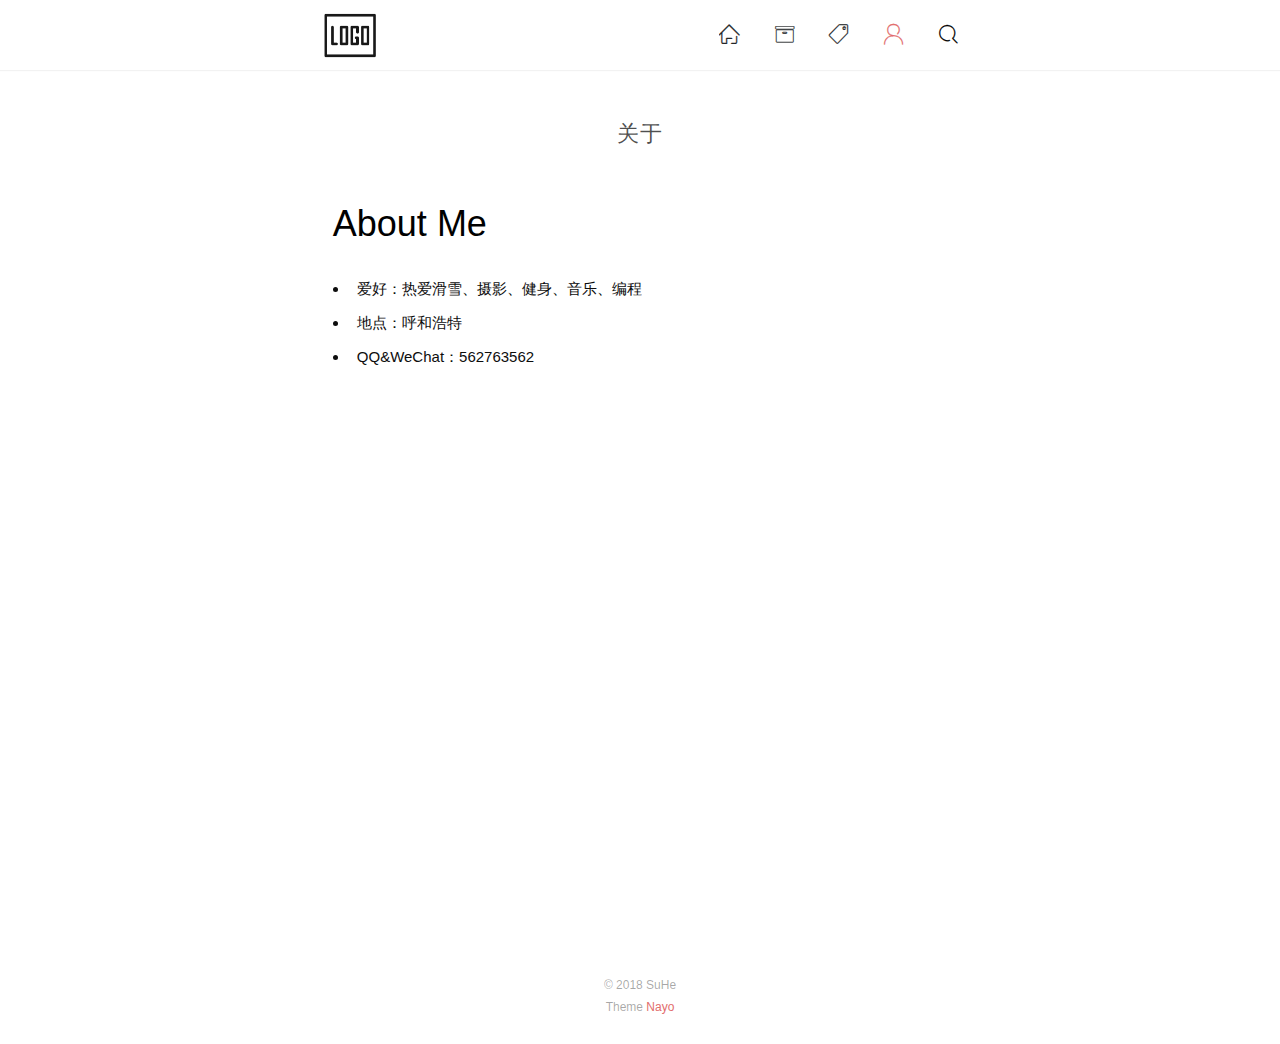
==== commit 7751d615: "Site updated: 2018-11-15 20:09:11" ====
--- a/about/index.html
+++ b/about/index.html
@@ -19,9 +19,15 @@
     
       <header class="header">
 	
-  <nav class="header-nav">        
+  <nav class="header-inner">        
 
     <span class="iconfont icon-menu mobile-toggle"></span>   	
+
+    <div class="header-logo">
+      <a href="/">
+        <img class="header-logo-img" src="/images/logo.png">
+      </a>
+    </div>
 
     <div class="header-menu">          
               
@@ -50,9 +56,9 @@
           
               
           
-            <a class="header-menu-link" id="header-menu-search">
-              <i class="iconfont icon-search">  
-            </i></a>
+              <a class="header-menu-link" id="header-menu-search">
+                <i class="iconfont icon-search">  
+              </i></a>
           
                   
     </div>  
@@ -65,171 +71,22 @@
       <div class="container">       
           
           
-            <section class="main slideDownMin">
+            <div class="container-inner slideDownMin">
           
 
-          <article class="post">
-  
-	<div class="post-header">
-
-	<p class="post-title">	
-		关于
-	</p>
-			
-
-	<div class="meta-info">	
-	<span>
-		9月 09, 2018
-	</span>
-
-	
-	
-		<i class="iconfont icon-words"></i>
-		<span>
-			61
-		</span>
-	
-</div>
-
-</div> 
-	 
-
-	  <div class="typo post-content slideDownMin">
-
-		
-
-			
-					<h1 id="About-Me"><a href="#About-Me" class="headerlink" title="About Me"></a>About Me</h1><ul>
+          <section class="fadeIn slideDownMin">
+	<span class="page-title">关于</span>
+	<div class="typo"><h1 id="About-Me"><a href="#About-Me" class="headerlink" title="About Me"></a>About Me</h1><ul>
 <li>爱好：热爱滑雪、摄影、健身、音乐、编程</li>
 <li>地点：呼和浩特</li>
 <li>QQ&amp;WeChat：562763562</li>
 </ul>
-  	
-					
-	  </div>     
-	  
-
-	
-<div class="post-meta">
-      	
-
-      	
 </div>
-
-
-
-
-
-<div class="post-footer">
-  <div class="pf-left">
-      <img class="pf-avatar" src="/images/avatar.jpg">
-      <p class="pf-des">hi,i am SuHe</p>
-  </div>
-
-  <div class="pf-right">           
-      <div class="pf-links">
-        
-
-
-
-
-<span class="donate-btn">
-	<span class="iconfont icon-donate"></span>
-</span>
-
-
-<div id="donate-box" class="sildeUpMin">
-
-	<span class="donate-cancel iconfont icon-cancel"></span>
-
-	<div class="donate-img-box">
-		<img id="donate-qr-wechat" class="noLazyLoad donate-img" src="/images/donate1.png" alt="No Donate Image!">	
-		<img id="donate-qr-alipay" class="noLazyLoad donate-img" src="/images/donate2.png" alt="No Donate Image!">	
-	</div>
-
-	<span class="donate-word">世界美好 你也是</span>
-
-	<div class="donate-list">
-		<span class="iconfont icon-donate-wechat"></span>
-		<span class="iconfont icon-donate-alipay"></span>
-	</div>
-
-</div>
-
- 
-        
-	
-<script id="-mob-share" src="http://f1.webshare.mob.com/code/mob-share.js?appkey=21d601593a1de"></script>
-	
-	<span class="share-btn">
-	<span class="iconfont icon-share"></span>
-	</span>
-
-
-	<div class="-mob-share sildeUpMin">
-		   			             
-            <a class="iconfont  icon-share-qq -mob-share-qq"></a>		
-     	   			             
-            <a class="iconfont  icon-share-weixin -mob-share-weixin"></a>		
-     	   			             
-            <a class="iconfont  icon-share-weibo -mob-share-weibo"></a>		
-     	   			             
-            <a class="iconfont  icon-share-douban -mob-share-douban"></a>		
-     	   			             
-            <a class="iconfont  icon-share-facebook -mob-share-facebook"></a>		
-     	   			             
-            <a class="iconfont  icon-share-twitter -mob-share-twitter"></a>		
-     	   			             
-            <a class="iconfont  icon-share-google -mob-share-google"></a>		
-     	   
-	</div>	
-
-      </div>  
-    <nav class="pf-paginator">
-           
-        
-            
-  </nav>   
-  </div>
-</div> 
-	
-
-
-    
-    <div id="disqus_thread"></div>
-
-    <script>
-    (function() { 
-    var d = document, s = d.createElement('script');
-    s.src = 'https://'+'lemonreds'+'.disqus.com/embed.js';
-    s.setAttribute('data-timestamp', +new Date());    
-    (d.head || d.body).appendChild(s);
-    })();
-    </script>
-
-    <noscript>Please enable JavaScript to view the  <a href="https://disqus.com/?ref_noscript">comments powered by Disqus.</a>
-    </noscript>
-
-
-	
-</article>
-
-	<div class="toc-container">
-			<div class="sidebar">
-			<p class="toc-title">
-				<i class="iconfont icon-toc"></i>
-				目录
-			</p>
-			<div class="toc-list">
-				<ol class="toc-inner"><li class="toc-inner-item toc-inner-level-1"><a class="toc-inner-link" href="#About-Me"><span class="toc-inner-text">About Me</span></a></li></ol>
-			</div>
-		</div>
-	</div>
-
-          </section> 
+</section>
+          </div> 
       </div>            
     
-    <a id="backTop">
+    <a id="page-backTop">
       <span>
         <i class="iconfont icon-backtotop"></i>
       </span>
@@ -319,14 +176,11 @@
 		SuHe
 		<br>
 
-		Theme By
-		<a href="https://github.com/Lemonreds/hexo-theme-Nayo" target="_blank">Nayo</a>	
+		Theme  <a href="https://github.com/Lemonreds/hexo-theme-Nayo" target="_blank">Nayo</a>
 		</div>			
 	 
 </footer>   
 
-  
-
     <script src="/nayo.bundle.js"></script>           
   </body>        
 </html>--- a/nayo.min.css
+++ b/nayo.min.css
@@ -1 +1 @@
-@import url(//at.alicdn.com/t/font_435259_ns4mllc13j.css);.header-menu-link,.search-container .search-item .search-content,.search-container .search-item .search-title{-o-text-overflow:ellipsis;text-overflow:ellipsis;overflow:hidden;white-space:nowrap}.tag-wrap{margin:3px 2px;padding:.5rem .825rem;line-height:1.825rem;font-size:.825rem;border:1px solid #d5dce5;border-radius:999em;-webkit-transition:all .2s ease;-o-transition:all .2s ease;transition:all .2s ease}.tag-wrap:active,.tag-wrap:link,.tag-wrap:visited{color:#727272}.tag-wrap:hover{background:hsla(0,0%,100%,.2);color:#e26d6d;border:1px solid #e26d6d}.article .article-bottom .article-readmore:hover,.article .article-header .article-meta>.article-tag:hover,.paginator>.next:hover,.paginator>.prev:hover,.pf-right>.pf-paginator a:hover,.post-meta>a:hover{border:1px solid hsla(0,67%,66%,.5)}.article .article-header .article-meta>.article-tag,.post-meta>a{display:inline-block;padding:3px 6px;border:1px solid #eee;border-radius:4px;background:hsla(0,0%,100%,.3);margin:0 3px;font-size:.825rem}.pf-right>.pf-paginator a{position:relative}.pf-right>.pf-paginator a:hover:after,.pf-right>.pf-paginator a:hover:before{position:absolute;-webkit-animation-fill-mode:forwards;animation-fill-mode:forwards;-webkit-animation-name:tipsAnimation;animation-name:tipsAnimation;-webkit-animation-duration:.2s;animation-duration:.2s}.pf-right>.pf-paginator a:hover:before{content:" ";border:8px solid transparent;border-top:8px solid #565656;top:-30%;left:50%;margin-left:-4px;margin-top:-2px;width:0;height:0}.pf-right>.pf-paginator a:hover:after{content:attr(data-hover);bottom:130%;left:50%;padding:8px 6px;width:180px;margin-left:-90px;font-size:16.5px;-webkit-box-sizing:border-box;box-sizing:border-box;color:#fff!important;background:#40484a;text-shadow:0 -1px 0 #000;border-radius:4px;text-align:center}@-webkit-keyframes tipsAnimation{0%{-webkit-transform:translateY(10px);transform:translateY(10px);opacity:.8}to{-webkit-transform:translateY(-4px);transform:translateY(-4px);opacity:1}}@keyframes tipsAnimation{0%{-webkit-transform:translateY(10px);transform:translateY(10px);opacity:.8}to{-webkit-transform:translateY(-4px);transform:translateY(-4px);opacity:1}}h1,h2,h3,h4,h5,h6,th{color:#444;font-weight:400;letter-spacing:1px;word-spacing:1px}h1{margin:1.4em 0 1.15em;font-size:24px}h2{margin:1.35em 0 1.15em;font-size:22px}h3{margin:1.3em 0 1.15em;font-size:20px}h4,h5,h6{margin:1.25em 0 1.15em;font-size:18px}.typo p{margin:0 0 1.3em .2em;line-height:1.9;font-size:15px;font-weight:300;color:#000;letter-spacing:.12px;word-spacing:.64px}.typo img{margin:1.2em 0}.typo li{line-height:1.7}strong{font-weight:500}blockquote{display:block;letter-spacing:.4px;font-size:15px;padding:0 12px;margin:2rem 0}blockquote p{margin:0;padding-left:10px;border-left:3px solid #eee}hr{margin:1em 0;opacity:.2;border:.2px solid #eee}ol,ul{margin-left:22px;padding-left:0}ol p,ul p{margin:0}li{font-size:15px;margin:8px 0;position:relative}table{border-collapse:collapse;border-spacing:0;font-size:14px;margin:28px 0;border-radius:2px}tr:nth-child(2n){background:#fafafa}th{font-size:14px}td,th{border:1px solid #ddd;padding:.4rem 1rem;margin:28px 0}dd,dt{margin-bottom:10px}.article-excerpt h1,.article-excerpt h2,.article-excerpt h3,.article-excerpt h4,.article-excerpt h5,.article-excerpt h6{margin:.8em 0}.article-excerpt p{margin:0 0 .8em}.typo a{font-size:.9rem;color:#e26d6d!important;text-decoration:underline;font-family:Arial}.typo a:hover{color:#727272!important}.fadeIn{-webkit-animation-fill-mode:forwards;animation-fill-mode:forwards;-webkit-animation-name:fadeIn;animation-name:fadeIn;-webkit-animation-duration:1.2s;animation-duration:1.2s}.slideUp{-webkit-animation-fill-mode:forwards;animation-fill-mode:forwards;-webkit-animation-name:slideUp;animation-name:slideUp;-webkit-animation-duration:.5s;animation-duration:.5s}.slideDown{-webkit-animation-fill-mode:forwards;animation-fill-mode:forwards;-webkit-animation-name:slideDown;animation-name:slideDown;-webkit-animation-duration:.5s;animation-duration:.5s}.slideDownMin{-webkit-animation-fill-mode:forwards;animation-fill-mode:forwards;-webkit-animation-name:slideDownMin;animation-name:slideDownMin;-webkit-animation-duration:.4s;animation-duration:.4s}.sildeUpMin{-webkit-animation-fill-mode:forwards;animation-fill-mode:forwards;-webkit-animation-name:sildeUpMin;animation-name:sildeUpMin;-webkit-animation-duration:.4s;animation-duration:.4s}.menuSlideIn{-webkit-animation-fill-mode:forwards;animation-fill-mode:forwards;-webkit-animation-name:menuSlideIn;animation-name:menuSlideIn;-webkit-animation-duration:.5s;animation-duration:.5s}.menuSlideOut{-webkit-animation-fill-mode:forwards;animation-fill-mode:forwards;-webkit-animation-name:menuSlideOut;animation-name:menuSlideOut;-webkit-animation-duration:.4s;animation-duration:.4s}.scrollIn{-webkit-animation-fill-mode:forwards;animation-fill-mode:forwards;-webkit-animation-name:scrollIn;animation-name:scrollIn;-webkit-animation-duration:.6s;animation-duration:.6s}.leftIn{-webkit-animation-fill-mode:forwards;animation-fill-mode:forwards;-webkit-animation-name:leftIn;animation-name:leftIn;-webkit-animation-duration:.8s;animation-duration:.8s}.rightOut{-webkit-animation-fill-mode:forwards;animation-fill-mode:forwards;-webkit-animation-name:rightOut;animation-name:rightOut;-webkit-animation-duration:.8s;animation-duration:.8s}@-webkit-keyframes fadeIn{0%{opacity:0}to{opacity:1}}@keyframes fadeIn{0%{opacity:0}to{opacity:1}}@-webkit-keyframes slideUp{0%{-webkit-transform:translateY(0);transform:translateY(0)}to{-webkit-transform:translateY(-100px);transform:translateY(-100px)}}@keyframes slideUp{0%{-webkit-transform:translateY(0);transform:translateY(0)}to{-webkit-transform:translateY(-100px);transform:translateY(-100px)}}@-webkit-keyframes slideDown{0%{-webkit-transform:translateY(-100px);transform:translateY(-100px)}to{-webkit-transform:translateY(0);transform:translateY(0)}}@keyframes slideDown{0%{-webkit-transform:translateY(-100px);transform:translateY(-100px)}to{-webkit-transform:translateY(0);transform:translateY(0)}}@-webkit-keyframes slideDownMin{0%{-webkit-transform:translateY(-30px);transform:translateY(-30px);opacity:0}to{-webkit-transform:translateY(0);transform:translateY(0);opacity:1}}@keyframes slideDownMin{0%{-webkit-transform:translateY(-30px);transform:translateY(-30px);opacity:0}to{-webkit-transform:translateY(0);transform:translateY(0);opacity:1}}@-webkit-keyframes sildeUpMin{0%{-webkit-transform:translateY(30px);transform:translateY(30px);opacity:0}to{-webkit-transform:translateY(0);transform:translateY(0);opacity:1}}@keyframes sildeUpMin{0%{-webkit-transform:translateY(30px);transform:translateY(30px);opacity:0}to{-webkit-transform:translateY(0);transform:translateY(0);opacity:1}}@-webkit-keyframes menuSlideIn{0%{-webkit-transform:translateX(-200px);transform:translateX(-200px)}to{-webkit-transform:translateX(0);transform:translateX(0)}}@keyframes menuSlideIn{0%{-webkit-transform:translateX(-200px);transform:translateX(-200px)}to{-webkit-transform:translateX(0);transform:translateX(0)}}@-webkit-keyframes menuSlideOut{0%{-webkit-transform:translateX(0);transform:translateX(0)}to{-webkit-transform:translateX(-200px);transform:translateX(-200px)}}@keyframes menuSlideOut{0%{-webkit-transform:translateX(0);transform:translateX(0)}to{-webkit-transform:translateX(-200px);transform:translateX(-200px)}}@-webkit-keyframes scrollIn{0%{-webkit-transform:translateY(50px);transform:translateY(50px);opacity:0}to{-webkit-transform:translateY(0);transform:translateY(0);opacity:1}}@keyframes scrollIn{0%{-webkit-transform:translateY(50px);transform:translateY(50px);opacity:0}to{-webkit-transform:translateY(0);transform:translateY(0);opacity:1}}@-webkit-keyframes leftIn{0%{-webkit-transform:translateX(100px);transform:translateX(100px);opacity:0}to{-webkit-transform:translateX(0);transform:translateX(0);opacity:1}}@keyframes leftIn{0%{-webkit-transform:translateX(100px);transform:translateX(100px);opacity:0}to{-webkit-transform:translateX(0);transform:translateX(0);opacity:1}}@-webkit-keyframes rightOut{0%{-webkit-transform:translateX(0);transform:translateX(0);opacity:1}to{-webkit-transform:translateX(100px);transform:translateX(100px);opacity:0}}@keyframes rightOut{0%{-webkit-transform:translateX(0);transform:translateX(0);opacity:1}to{-webkit-transform:translateX(100px);transform:translateX(100px);opacity:0}}body{width:100%}.highlight,pre{overflow:auto;margin:20px 0;padding:0;font-size:13.5px;color:#4d4d4c;background:#fcfdfd;line-height:$line-height-code-block;letter-spacing:.5px}code,pre{font-family:consolas,Arial}code{padding:4px 6px;word-wrap:break-word;color:$code-foreground;background:$code-background;border-radius:$code-border-radius;font-size:13.5px}pre{padding:10px}pre code{padding:0;color:#4d4d4c;background:none;text-shadow:none}.highlight{border-radius:1px}.highlight pre{border:none;margin:0;padding:10px 0}.highlight table{margin:0;width:auto;border:none}.highlight td{border:none;padding:0}.highlight figcaption{font-size:1em;color:#4d4d4c;line-height:1em;margin-bottom:1em;margin:0;padding:.5em;background:$code-background;border-bottom:1px solid #e9e9e9}.highlight figcaption:after,.highlight figcaption:before{content:" ";display:table}.highlight figcaption:after{clear:both}.highlight figcaption a{float:right;color:#4d4d4c}.highlight figcaption a:hover{border-bottom-color:#4d4d4c}.highlight .gutter pre{padding-left:10px;padding-right:10px;color:#949da0;text-align:right;background-color:#f7f8fa}.highlight .code pre{width:100%;padding-left:10px;padding-right:10px;background-color:#fcfdfd}.highlight .line{line-height:23px}.gutter{-webkit-user-select:none;-moz-user-select:none;-ms-user-select:none;user-select:none}.gist table{width:auto}.gist table td{border:none}pre .deletion{background:#fdd}pre .addition{background:#dfd}pre .meta{color:#8959a8}pre .comment{color:#8e908c}pre .attribute,pre .css .class,pre .css .id,pre .css .pseudo,pre .html .doctype,pre .regexp,pre .ruby .constant,pre .tag,pre .variable,pre .xml .doctype,pre .xml .pi,pre .xml .tag .title{color:#e24c38}pre .built_in,pre .command,pre .constant,pre .literal,pre .number,pre .params,pre .preprocessor{color:#e78c45}pre .css .rules .attribute,pre .formula,pre .header,pre .inheritance,pre .number,pre .ruby .class .title,pre .ruby .symbol,pre .special,pre .string,pre .value,pre .xml .cdata{color:#718c00}pre .css .hexcolor,pre .title{color:#3e999f}pre .coffeescript .title,pre .function,pre .javascript .title,pre .perl .sub,pre .python .decorator,pre .python .title,pre .ruby .function .title,pre .ruby .title .keyword{color:#4271ae}pre .javascript .function,pre .keyword{color:#8959a8}.highlight{position:relative;width:100%}.highlight:after{position:absolute;top:0;right:0;color:#ccc;content:"Code";font-size:12px;padding:5px 10px 0;height:15px}.highlight.html.highlight:after{content:"HTML"}.highlight.javascript.highlight:after,.highlight.js.highlight:after{content:"Javascript"}.highlight.bash.highlight:after{content:"Shell"}.highlight.css.highlight:after{content:"CSS"}.highlight.vue.highlight:after{content:"Vue"}.highlight.sass.highlight:after{content:"SASS"}.highlight.less.highlight:after{content:"LESS"}.highlight.styl.highlight:after{content:"Styl"}.highlight.java.highlight:after{content:"Java"}.highlight.c++.highlight:after{content:"C++"}.highlight.c.highlight:after{content:"C"}.highlight.yml.highlight:after{content:"YML"}.highlight.php.highlight:after{content:"PHP"}p code{padding:2px 8px;text-shadow:1px 2px 1px rgba(0,0,0,.02);-webkit-box-shadow:0 2px 2px rgba(0,0,0,.05);box-shadow:0 2px 2px rgba(0,0,0,.05);font-size:13.5px;color:#4d4d4c;background:#fcfdfd}@font-face{font-family:iconfont;src:url(fonts/iconfont.6239.eot);src:url(fonts/iconfont.6239.eot?#iefix) format("embedded-opentype"),url(fonts/iconfont.e69a.woff) format("woff"),url(fonts/iconfont.7c23.ttf) format("truetype"),url(fonts/iconfont.32d1.svg#iconfont) format("svg")}.iconfont{font-family:iconfont!important;font-size:.95rem;font-style:normal;-webkit-font-smoothing:antialiased;-webkit-text-stroke-width:.2px;-moz-osx-font-smoothing:grayscale}.icon-home:before{content:"\E7A5"}.icon-archives:before{content:"\EB4D"}.icon-tags:before{content:"\E64D"}.icon-about:before{content:"\E610"}.icon-search:before{content:"\E60F"}.icon-toc{font-size:16px}.icon-toc:before{content:"\E689"}.icon-menu{font-size:1.25rem}.icon-menu:before{content:"\E6AB"}.icon-no-menu{font-size:1.25rem}.icon-no-menu:before{content:"\E7A4"}.icon-tag-inner{font-size:15px}.icon-tag-inner:before{content:"\E7A2"}.icon-date{font-size:.8rem}.icon-date:before{content:"\E60D"}.icon-words{font-size:1.1rem}.icon-words:before{content:"\E696"}.icon-eye{font-size:1.1rem}.icon-eye:before{content:"\E66B"}.icon-tag:before{content:"\E624"}.icon-category:before{content:"\E612"}.icon-category,.icon-tag{font-size:.9rem}.icon-posts{font-size:1.2rem}.icon-posts:before{content:"\E6B4"}.icon-open:before{content:"\E62E"}.icon-close:before{content:"\E62D"}.icon-close,.icon-open{font-size:.8em}.icon-cancel{cursor:pointer}.icon-cancel:before{content:"\E7A3"}.icon-share:before{content:"\E98B"}.icon-donate:before{content:"\E613"}.icon-donate,.icon-share{font-size:.9rem}.icon-donate-wechat:before{content:"\E644"}.icon-donate-alipay:before{content:"\E616"}.icon-donate-alipay,.icon-donate-wechat{font-size:1.6rem;cursor:pointer}.icon-backtotop{font-size:2.2rem}.icon-backtotop:before{content:"\E697"}.icon-location{font-size:.825rem;margin:0 5px}.icon-location:before{content:"\E63F"}.icon-Github:before{content:"\E667"}.icon-Zhihu:before{content:"\E6D1"}.icon-Weibo:before{content:"\E74E"}.icon-SegmentFault:before{content:"\E74D"}.icon-Facebook:before{content:"\E6E2"}.icon-Twitter:before{content:"\E629"}.icon-Instagram:before{content:"\E607"}.icon-LinkedIn:before{content:"\E64B"}.icon-Csdn:before{content:"\E60E"}.icon-Neteasemusic:before{content:"\E600"}.icon-share-qq:before{content:"\E61E"}.icon-share-weixin:before{content:"\E63E"}.icon-share-weibo:before{content:"\E74E"}.icon-share-douban:before{content:"\E7A1"}.icon-share-facebook:before{content:"\EE75"}.icon-share-twitter:before{content:"\E606"}.icon-share-tumblr:before{content:"\E87B"}.icon-share-google:before{content:"\E611"}.icon-nofound:before{content:"\E67A"}.icon-star:before{color:rgba(0,0,0,.4);content:"\E608";font-size:2px;padding:0 5px;margin-bottom:5px}.icon-left{font-size:12px}.icon-left:before{content:"\E660"}.icon-right{font-size:12px}.icon-right:before{content:"\E65F"}*{-webkit-box-sizing:border-box;box-sizing:border-box;margin:0;padding:0}body,html{height:100%;width:100%;letter-spacing:.4px}html{font-family:sans-serif;line-height:1.15;background:#fff}body{overflow-x:hidden;font:300 1em/1.8 -apple-system,BlinkMacSystemFont,Segoe UI,Roboto,PingFang SC,Hiragino Sans GB,Microsoft YaHei,Helvetica Neue,Helvetica,Arial,sans-serif;font-size:14px}@media screen and (max-width:479px){html{font-size:14.5px}}@media screen and (min-width:480px) and (max-width:768px){html{font-size:15px}}@media screen and (min-width:769px) and (max-width:1023px){html{font-size:16.5px}}@media screen and (min-width:1024px) and (max-width:1199px){html{font-size:17px}}@media screen and (min-width:1200px){html{font-size:17.5px}}a{text-decoration:none;-webkit-transition:all .2s ease-in-out;-o-transition:all .2s ease-in-out;transition:all .2s ease-in-out}a:active,a:link,a:visited{color:#232729}a:hover{color:#e26d6d}img{display:block;max-width:100%;margin:15px auto;padding:4px;opacity:.95;cursor:pointer;border-radius:4px;border:1px solid #eee}time{color:rgba(0,0,0,.7);font-size:.825rem}.page-title{display:block;text-align:center;margin-bottom:1.5rem;font-size:1.15rem;letter-spacing:.6px;color:rgba(0,0,0,.5)}.mask{display:none;position:fixed;top:0;left:0;width:100%;height:100%;z-index:998;background-color:rgba(0,0,0,.04)}#backTop{opacity:0;position:fixed;cursor:pointer;z-index:999;bottom:8%;right:2%;padding:2px 8px;border-radius:50%;width:2.4rem;height:2.4rem;text-align:center}#backTop:hover{color:#e26d6d}@media screen and (max-width:479px){#backTop{right:1rem;bottom:56px;right:28px}}.container{padding:2.5rem 1.8rem 0;min-height:60vh}.main{margin:0 auto;width:54%}@media screen and (min-width:769px) and (max-width:1023px){.main{width:100%}}@media screen and (min-width:480px) and (max-width:768px){.main{padding:0 12px;width:98%}}@media screen and (min-width:769px) and (max-width:1023px){.main{width:80%}}@media screen and (min-width:1024px) and (max-width:1199px){.main{width:56%}}@media screen and (min-width:1200px){.main{width:54%}}::-moz-selection{background:#ebebeb}::selection{background:#ebebeb}.header{width:100%}.header-nav{margin:0 auto;height:4rem;line-height:4rem}@media screen and (min-width:480px) and (max-width:768px){.header-nav{max-width:100%}}@media screen and (min-width:769px) and (max-width:1023px){.header-nav{max-width:100%}}@media screen and (min-width:1024px) and (max-width:1199px){.header-nav{max-width:54%}}@media screen and (min-width:1200px){.header-nav{max-width:54%}}.header-menu{float:right;text-align:right;height:100%;overflow:hidden}.header-menu-link{margin:0 .86rem;font-size:.9rem;display:inline-block;letter-spacing:1px;cursor:pointer}.header-menu-link i{width:44px;margin-right:8px;font-size:1.2rem}.header-static{position:static;background-color:#fff}.header-fixed{position:fixed;z-index:999;top:0;left:0;opacity:.8;background-color:#fff;-webkit-transition:all .6s;-o-transition:all .6s;transition:all .6s}.header-menu-active{color:#e26d6d!important}.header-title{font-size:1.4rem}.slide-right{-webkit-transform:translateX(200px);-ms-transform:translateX(200px);transform:translateX(200px)}.slide-left,.slide-right{-webkit-transition:.5s;-o-transition:.5s;transition:.5s}.slide-left{-webkit-transform:translateX(0);-ms-transform:translateX(0);transform:translateX(0)}.mobile-toggle{display:none;position:relative;float:left;margin-left:12px}.mobile-menu{display:none;position:fixed;left:0;top:0;width:200px;height:100%;background-color:#fff;z-index:999;padding-top:46px;text-align:center}.mobile-menu-link{display:block;padding:18px 16px;line-height:1}.mobile-menu-icon{margin:30px auto;width:40px;padding:4px;border:1px solid #eee;border-radius:5px}#comment{margin-bottom:4rem;padding-bottom:1rem;position:relative;border:none}.col-60,.power,.vempty{visibility:hidden}.veditor,.vempty,.vmail,.vnick,.vsubmit{font-family:-apple-system,BlinkMacSystemFont,Segoe UI,Roboto,PingFang SC,Hiragino Sans GB,Microsoft YaHei,Helvetica Neue,Helvetica,Arial,sans-serif;font-size:1rem;border:none!important}.vsubmit{background-color:#f5f6fa!important;border:0!important;padding:0 3px!important;color:rgba(0,0,0,.5)!important;font-weight:300!important;letter-spacing:.3px}.vsubmit:hover{color:#e26d6d!important}.vcard{padding:5px 0 0 20px!important}.post-header{position:relative;border-bottom:1px solid #eee}.post-header>.post-title{font-size:2rem;margin:1rem 0 .8rem;color:rgba(0,0,0,.9)}.post-header>.meta-info{margin-bottom:10px}.post-header>.meta-info>span{margin-right:16px}.post-content{min-height:18vh;margin:1rem 0 2rem}.donate-btn,.share-btn{cursor:pointer;margin:0 14px}.donate-btn:hover,.share-btn:hover{color:#e26d6d}#donate-box{position:fixed;width:460px;height:400px;top:50%;left:50%;margin-top:-200px;margin-left:-230px;border-radius:4px;z-index:999;background:#fff;display:none;padding:20px 0;text-align:center;border-radius:10px;-webkit-box-shadow:0 5px 10px 0 rgba(0,0,0,.05);box-shadow:0 5px 10px 0 rgba(0,0,0,.05)}.donate-cancel{position:absolute;top:12px;right:24px;width:12px;font-size:18px}.donate-img-box{width:260px;margin:0 auto}.donate-img{margin-top:0}.donate-word{display:inline-block;font-size:.9rem}.donate-list{height:auto}.donate-active{color:#e26d6d}.-mob-share{position:fixed;width:340px;height:240px;top:50%;left:50%;margin-top:-120px;margin-left:-170px;border-radius:4px;z-index:999;background:#fff;display:none;padding:20px 0;text-align:center;border-radius:10px;-webkit-box-shadow:0 5px 10px 0 rgba(0,0,0,.05);box-shadow:0 5px 10px 0 rgba(0,0,0,.05)}.-mob-share a{padding:4px;font-size:1.28rem;display:inline-block;min-width:80px;padding:4px 6px;margin:4px;border-radius:4px;cursor:pointer}.-mob-share a:hover{color:#e26d6d}.-mob-share-weixin-qrcode-bg{background-color:rgba(0,0,0,.13)!important}.-mob-share-weixin-qrcode-content{border:1px solid #eee!important}.post-meta{margin:5rem 0 1rem}.post-footer{width:100%;height:220px;position:relative;border:1px solid #eee;border-radius:4px;display:-webkit-box;display:-ms-flexbox;display:flex;-webkit-box-pack:justify;-ms-flex-pack:justify;justify-content:space-between;-webkit-box-align:center;-ms-flex-align:center;align-items:center;padding:26px 12px;margin-bottom:4rem;text-align:right;-webkit-box-sizing:border-box;box-sizing:border-box}.post-footer>div{width:50%;height:100%}@media screen and (max-width:479px){.post-footer{padding:4px}}.pf-avatar{width:90px;height:90px;padding:4px;border:1px solid #eee;border-radius:50%;-webkit-box-shadow:0 2px 2px rgba(0,0,0,.06);box-shadow:0 2px 2px rgba(0,0,0,.06)}.pf-left{text-align:center}.pf-left>.pf-des{color:rgba(0,0,0,.65);font-size:.95rem}.pf-left>.pf-avatar{width:90px;height:90px;padding:1px;border:1px solid #eee;border-radius:50%;-webkit-box-shadow:0 2px 2px rgba(0,0,0,.06);box-shadow:0 2px 2px rgba(0,0,0,.06)}.pf-right{display:-webkit-box;display:-ms-flexbox;display:flex;-webkit-box-orient:vertical;-webkit-box-direction:normal;-ms-flex-direction:column;flex-direction:column}.pf-right>div,.pf-right>nav{width:100%;height:50%}.pf-right>.pf-paginator{display:-webkit-box;display:-ms-flexbox;display:flex;-webkit-box-pack:center;-ms-flex-pack:center;justify-content:center;-webkit-box-align:end;-ms-flex-align:end;align-items:flex-end}.pf-right>.pf-paginator a{border-radius:4px;padding:6px 12px;border:1px solid #eee;margin:0 6px;font-size:15px}@media screen and (max-width:479px){.pf-right>.pf-paginator a{padding:6px;margin:10px 6px;font-size:14px}}.profile{border-bottom:.5px solid #eee;margin-bottom:36px;text-align:center}.profile .avatar{display:block;width:92px;height:92px;padding:3px;border:1px solid #eee;border-radius:50%;-webkit-box-shadow:0 2px 2px rgba(0,0,0,.06);box-shadow:0 2px 2px rgba(0,0,0,.06);-webkit-transition:all .1s ease-in;-o-transition:all .1s ease-in;transition:all .1s ease-in;cursor:pointer}@media screen and (min-width:1024px) and (max-width:1199px){.profile .avatar{width:96px;height:96px}}@media screen and (min-width:1200px){.profile .avatar{width:98px;height:98px}}.profile .avatar:hover{opacity:.85}.profile>.author{margin:0;text-align:center;font-size:1rem;color:#4a4a4a;margin-bottom:4px}.profile>.social{margin-bottom:4px}.profile>.social a{padding-right:1.5px}.profile>.social i{font-size:1.3rem}.article{opacity:0;margin-bottom:48px;padding:14px 0}.article:after{content:"";position:absolute;left:1%;bottom:-16px;width:98%;height:1px;background-color:#f5f5f5}.article .article-header{padding:1rem 1.5rem 0}.article .article-header span{color:rgba(0,0,0,.7);font-size:.825rem}.article .article-header .article-title{display:block;margin-bottom:6px;font-size:1.75rem}.article .article-header .article-title:active,.article .article-header .article-title:link,.article .article-header .article-title:visited{color:rgba(0,0,0,.75)}.article .article-header .article-title:hover{color:#e26d6d}.article .article-header .article-meta{display:-webkit-box;display:-ms-flexbox;display:flex;height:44px;-webkit-box-align:center;-ms-flex-align:center;align-items:center;font-size:.7rem;font-weight:400}.article .article-header .article-meta>span{display:inline-block;padding:8px 6px}.article .article-header .article-meta>.article-tag{font-size:.75rem}.article .article-header .article-meta>.article-tag:active,.article .article-header .article-meta>.article-tag:link,.article .article-header .article-meta>.article-tag:visited{color:rgba(0,0,0,.7)}.article .article-header .article-meta>.article-tag:hover{color:#e26d6d}.article .article-excerpt{margin:1rem 1.2rem}.article .article-bottom{text-align:center;margin:4rem auto 0;height:44px}.article .article-bottom .article-readmore{font-size:.8rem;padding:8px 12px;border-radius:4px;border:1px solid #eee;-webkit-box-sizing:content-box;box-sizing:content-box;text-align:center}.thumb{margin:0 .8rem;width:100%;display:-webkit-box;display:-ms-flexbox;display:flex}@media screen and (max-width:479px){.thumb{-ms-flex-wrap:wrap;flex-wrap:wrap;margin:.5rem;height:12rem}}@media screen and (min-width:480px) and (max-width:768px){.thumb{height:22rem}}@media screen and (min-width:769px) and (max-width:1023px){.thumb{height:23rem}}@media screen and (min-width:1024px) and (max-width:1199px){.thumb{height:24rem}}@media screen and (min-width:1200px){.thumb{height:26rem}}.banner{position:relative;height:100%;width:100%;background-size:100% 100%;background-position:50%;background-repeat:no-repeat;border-radius:3px;cursor:pointer}.gallery-thumb{margin:0 2px;display:-webkit-box;display:-ms-flexbox;display:flex}@media screen and (max-width:479px){.gallery-thumb{-ms-flex-wrap:wrap;flex-wrap:wrap;margin:.5rem}}.gallery{border-radius:2px;-webkit-box-sizing:border-box;box-sizing:border-box;width:25%;margin:0 .1rem;background-size:cover;background-position:50%;background-repeat:no-repeat;cursor:pointer}.gallery:before{content:"";display:inline-block;padding-bottom:100%}@media screen and (max-width:479px){.gallery{width:45%;margin-bottom:.1rem}}.tag-wrap{display:inline-block;margin:.4rem .3rem;padding:2px 12px}.tag-wrap>.tag-name{font-size:.9rem}.tag-wrap>.tag-count{font-size:.825rem}.archive-part{margin:1.5rem 1rem 0;text-align:right}.archive-part>.archive-part-item{border-bottom:2px solid #eee;padding:6px 7px;border-radius:3px;font-size:.825rem;color:rgba(0,0,0,.65);letter-spacing:1px;cursor:pointer;-webkit-transition:all .2s ease-in-out;-o-transition:all .2s ease-in-out;transition:all .2s ease-in-out}.archive-part>.archive-part-item:hover{color:#e26d6d}.archive-item{display:-webkit-box;display:-ms-flexbox;display:flex;position:relative;-webkit-box-align:center;-ms-flex-align:center;align-items:center;padding:16px 60px}.archive-item:after{content:"";position:absolute;left:10%;bottom:0;width:80%;height:1px;background-color:#f5f5f5}.archive-item>.archive-time{width:30%;font-size:.8rem;color:rgba(0,0,0,.65);text-align:center}.archive-item>.archive-title{width:70%;font-size:1.05rem;display:inline-block;text-align:left}.sidebar{padding:1.8em 0;position:absolute;width:250px;height:100%;top:16%;left:79%}.toc-title{display:block;text-align:center;font-size:.95rem;color:rgba(0,0,0,.5);cursor:pointer}.toc-title:hover{color:#e26d6d}.toc-text{font-size:.9rem}.toc-child>.toc-text{font-size:.85rem}.toc-list{margin-left:15px}.toc-list,.toc-list ol,.toc-list ul{list-style-type:none}.toc-list span{color:rgba(0,0,0,.6)}.toc-list .toc-inner{margin-left:0}@media screen and (max-width:479px){.toc-container{display:none!important}}@media screen and (min-width:480px) and (max-width:768px){.toc-container{display:none!important}}@media screen and (min-width:769px) and (max-width:1023px) and (min-width:1024px) and (max-width:1199px){.toc-container display none !important{display:block!important}}@media screen and (min-width:769px) and (max-width:1023px) and (min-width:1200px){.toc-container display none !important{display:block!important}}.toc-fixed{position:fixed;top:2%;left:79%;height:86%}.toc-active .toc-inner-text{color:#e26d6d!important}.item{margin:2rem 0;padding:0 1rem;display:-webkit-box;display:-ms-flexbox;display:flex;-webkit-box-pack:center;-ms-flex-pack:center;justify-content:center;-webkit-box-align:center;-ms-flex-align:center;align-items:center;min-height:20px}.item-date{width:25%;font-size:.85rem;text-align:center;color:#000}.item-title{width:70%;font-size:1rem}.item-title:hover{color:#e26d6d}.search-container{display:none;position:fixed;left:50%;top:80px;z-index:999;width:740px;max-height:620px;margin-left:-370px;overflow-x:hidden;overflow-y:auto;-webkit-box-sizing:content-box;box-sizing:content-box;background-color:#fff;border:1px solid #eee;border-radius:10px;-webkit-box-shadow:0 2px 2px rgba(0,0,0,.009);box-shadow:0 2px 2px rgba(0,0,0,.009)}.search-container .search-header{margin:0 16px;height:60px;line-height:60px;position:relative}.search-container .search-header .search-input{caret-color:#000;padding:6px 12px;width:95%;height:42px;border:none;font-size:.85rem;color:rgba(0,0,0,.75);background-color:#fff;border-bottom:1px solid #eee;outline:none}.search-container .search-header .search-cancel{height:42px}.search-container .search-header .search-cancel>i{font-size:22px}.search-container .search-result{padding:16px 12px;margin:3px 0;height:auto;overflow:hidden}.search-container .search-item{margin:16px 4px 14px;border-bottom:1px solid #eee}.search-container .search-item .search-title{display:block;font-size:1rem;padding-left:12px}.search-container .search-item .search-content{padding:8px 12px 16px;font-size:.825rem;color:rgba(0,0,0,.7)}.search-container .search-item .search-keyword{font-size:.9rem;color:#e26d6d}.search-empty{margin:30px 0;font-size:1.1rem;text-align:center}.paginator{position:relative;margin:8rem 0;padding:0 20px;text-align:center;font-size:.825rem;color:#727272;height:40px}.paginator>.next,.paginator>.prev{display:inline-block;padding:6px 12px;border-radius:4px;position:absolute;border:1px solid #eee}.paginator>.prev{left:2px}.paginator>.next{right:2px}.paginator>.page-number{display:inline-block;min-width:80px;height:100%;padding:6px 2px;font-size:14px;line-height:30px}.paginator>.page-number>strong{font-size:16px;color:#e26d6d}#footer{margin-top:10vh;padding:50px 0 0;text-align:center;font-family:Arial}#footer .footer-copyright{color:rgba(0,0,0,.35);line-height:22px;font-size:12px;margin-bottom:26px}#footer .footer-copyright a{color:#e26d6d!important}@media screen and (max-width:479px){h1,h2,h3{margin:28px 0}h4,h5,h6{margin:14px 0}h1{font-size:24px}h2{font-size:20px}h3,h4{font-size:16px}h5,h6{font-size:12px}p{margin:12px 0;font-size:16px}.container{display:block}.container,.main{clear:both;width:100%;margin:1rem 0;padding:0 10px}#header{width:100%}.header-nav{max-width:100%;height:50px;position:relative;-webkit-box-pack:start;-ms-flex-pack:start;justify-content:flex-start}.header-menu{display:none}.mobile-toggle{display:inline}.profile .author{margin:.5em 0}.post-title{font-size:1.45rem;margin:-1rem 0 1.8rem}.post-info{width:100%;margin:0}#donate-box{width:94%;top:50%;left:3%;margin-left:0;border-radius:6px}.article{margin:10px 0 36px;padding:0}.article>.article-header{margin:0;padding:0;text-align:left}.article>.article-header time{font-size:14px}.article>.article-title{margin:10px 0;font-size:18px}.article>.article-excerpt{margin:1.5rem 0 0;padding:0}.article>.article-excerpt p{margin:12px 0}.item{margin:.5rem 8px;padding:0}.item-date,.item-title{width:100%;display:block;clear:both;text-align:left}.item-title{max-width:100%;width:100%;margin:8px 0}.meta-name{margin:1em 0}.archive-item{padding:.5rem 0;margin:10px 0}.archive-item>.archive-time{width:25%;margin-right:10px;font-size:13px}.archive-item>.archive-title{width:75%}.archive-item>.archive-title a{font-size:15px}.cate-inner{margin:0 .5rem 1rem}.cate-info{margin-left:0}.tag-wrap{margin:3px 0 8px}.meta-info{text-align:left;width:100%;display:-webkit-box;display:-ms-flexbox;display:flex;-webkit-box-align:center;-ms-flex-align:center;align-items:center;-ms-flex-wrap:wrap;flex-wrap:wrap}.meta-info *{font-size:.95rem;margin:0 .5rem 0 0}.search-container{position:fixed;margin:0 auto;left:0;top:0;width:100%;min-height:100%}.search-input{width:80%}.search-cancel{position:absolute;right:20px;top:10px}}@media screen and (min-width:480px) and (max-width:768px){.container{margin:0;padding:0}.header-nav{max-width:94%;-webkit-box-orient:vertical;-webkit-box-direction:normal;-ms-flex-direction:flex-end;flex-direction:flex-end}.profile{margin-top:34px}.post{width:98%}#toc{display:none}.thumb{margin:0}}.inactive-item,.inactive-item:active,.inactive-item:link,.inactive-item:visited{color:#747474!important}.gContainer{position:fixed;left:0;top:0;width:100%;height:100%;z-index:999999;background-color:hsla(0,0%,100%,.9)}.gBox{background:#fff;padding:4px;border-radius:4px}.gBox,.gImg{position:absolute;left:50%;top:50%;width:0;height:0;margin-left:0;margin-top:0}.gImg{display:block;-webkit-box-sizing:border-box;box-sizing:border-box;border:none}.gSlideDown{-webkit-animation-fill-mode:forwards;animation-fill-mode:forwards;-webkit-animation-name:gSlideDown;animation-name:gSlideDown;-webkit-animation-duration:.2s;animation-duration:.2s;-webkit-animation-iteration-count:1;animation-iteration-count:1;-webkit-animation-delay:0s;animation-delay:0s}@-webkit-keyframes gSlideDown{0%{-webkit-transform:translateY(-15px);transform:translateY(-15px);opacity:.7}to{opacity:1;-webkit-transform:translateY(0);transform:translateY(0)}}@keyframes gSlideDown{0%{-webkit-transform:translateY(-15px);transform:translateY(-15px);opacity:.7}to{opacity:1;-webkit-transform:translateY(0);transform:translateY(0)}}+.header-menu-link,.post-footer-link,.search-container .search-item .search-content,.search-container .search-item .search-title{-o-text-overflow:ellipsis;text-overflow:ellipsis;overflow:hidden;white-space:nowrap}.tag-wrap{margin:3px 2px;padding:.5rem .825rem;line-height:1.825rem;font-size:.825rem;border:1px solid #d5dce5;border-radius:999em;-webkit-transition:all .2s ease;-o-transition:all .2s ease;transition:all .2s ease}.tag-wrap:active,.tag-wrap:link,.tag-wrap:visited{color:#727272}.tag-wrap:hover{background:hsla(0,0%,100%,.2);color:#e26d6d;border:1px solid #e26d6d}.article .article-bottom .article-readmore:hover,.article .article-header .article-meta>.article-tag:hover,.paginator>.next:hover,.paginator>.prev:hover,.post-footer-meta>a:hover{border:1px solid hsla(0,67%,66%,.5)}.article .article-header .article-meta>.article-tag,.post-footer-meta>a{display:inline-block;margin:0 3px;padding:2px 3px;font-size:.825rem;border:1px solid #eee;border-radius:4px;background:hsla(0,0%,100%,.3)}.article .article-bottom .article-readmore,.paginator>.next,.paginator>.prev{color:rgba(51,51,51,.7);font-weight:700}.article .article-bottom .article-readmore:hover,.paginator>.next:hover,.paginator>.prev:hover{color:#e26d6d}@-webkit-keyframes tipsAnimation{0%{-webkit-transform:translateY(10px);transform:translateY(10px);opacity:.8}to{-webkit-transform:translateY(-4px);transform:translateY(-4px);opacity:1}}@keyframes tipsAnimation{0%{-webkit-transform:translateY(10px);transform:translateY(10px);opacity:.8}to{-webkit-transform:translateY(-4px);transform:translateY(-4px);opacity:1}}.typo{font-size:15px;line-height:2;color:#0d0d0d}.typo h1,.typo h2,.typo h3,.typo h4,.typo h5,.typo h6{margin:2rem 0 .8rem;padding:0;font-weight:400;list-style:none;color:#000}.typo h1{font-size:36px}.typo h2{font-size:32px}.typo h3{font-size:26px}.typo h4{font-size:19px}.typo h5,.typo h6{font-size:16px}.typo strong{font-weight:500}.typo hr{margin-top:22px 0;border:0;border-top:1px solid rgba(102,130,153,.1)}.typo p{line-height:30px;margin-bottom:.8em;color:#232323}.typo img{margin:1.2em 0}.type del{opacity:.5}.typo ol,.typo ul{margin:12px 0;padding-left:16px}.typo ol li,.typo ul li{margin:4px 0;padding-left:8px}.typo ul li{list-style:disc}.typo ol li{list-style:decimal}.typo ol p,.typo ul p{margin:0}.typo a{font-size:.9rem;color:#e26d6d!important;text-decoration:underline;font-family:Arial}.typo a:hover{color:#727272!important}.typo blockquote{display:block;letter-spacing:.4px;font-size:15px;padding:0 12px;margin:2rem 0}.typo blockquote p{margin:0;padding-left:10px;border-left:3px solid #eee}.typo table{margin:16px 0;word-wrap:break-word;border-collapse:collapse;border-spacing:0;border-radius:2px}.typo table tr:nth-child(2n){background:#fafafa}.typo>table th{font-weight:500}.typo>table td,.typo>table th{border:1px solid #ddd;padding:.4rem 1rem;margin:28px 0}.typo table dd,.typo table dt{margin-bottom:10px}.fadeIn{-webkit-animation-fill-mode:forwards;animation-fill-mode:forwards;-webkit-animation-name:fadeIn;animation-name:fadeIn;-webkit-animation-duration:1.2s;animation-duration:1.2s}.slideUp{-webkit-animation-fill-mode:forwards;animation-fill-mode:forwards;-webkit-animation-name:slideUp;animation-name:slideUp;-webkit-animation-duration:.5s;animation-duration:.5s}.slideDown{-webkit-animation-fill-mode:forwards;animation-fill-mode:forwards;-webkit-animation-name:slideDown;animation-name:slideDown;-webkit-animation-duration:.5s;animation-duration:.5s}.slideDownMin{-webkit-animation-fill-mode:forwards;animation-fill-mode:forwards;-webkit-animation-name:slideDownMin;animation-name:slideDownMin;-webkit-animation-duration:.4s;animation-duration:.4s}.sildeUpMin{-webkit-animation-fill-mode:forwards;animation-fill-mode:forwards;-webkit-animation-name:sildeUpMin;animation-name:sildeUpMin;-webkit-animation-duration:.4s;animation-duration:.4s}.menuSlideIn{-webkit-animation-fill-mode:forwards;animation-fill-mode:forwards;-webkit-animation-name:menuSlideIn;animation-name:menuSlideIn;-webkit-animation-duration:.5s;animation-duration:.5s}.menuSlideOut{-webkit-animation-fill-mode:forwards;animation-fill-mode:forwards;-webkit-animation-name:menuSlideOut;animation-name:menuSlideOut;-webkit-animation-duration:.4s;animation-duration:.4s}.scrollIn{-webkit-animation-fill-mode:forwards;animation-fill-mode:forwards;-webkit-animation-name:scrollIn;animation-name:scrollIn;-webkit-animation-duration:.6s;animation-duration:.6s}.leftIn{-webkit-animation-fill-mode:forwards;animation-fill-mode:forwards;-webkit-animation-name:leftIn;animation-name:leftIn;-webkit-animation-duration:.8s;animation-duration:.8s}.rightOut{-webkit-animation-fill-mode:forwards;animation-fill-mode:forwards;-webkit-animation-name:rightOut;animation-name:rightOut;-webkit-animation-duration:.8s;animation-duration:.8s}@-webkit-keyframes fadeIn{0%{opacity:0}to{opacity:1}}@keyframes fadeIn{0%{opacity:0}to{opacity:1}}@-webkit-keyframes slideUp{0%{-webkit-transform:translateY(0);transform:translateY(0)}to{-webkit-transform:translateY(-100px);transform:translateY(-100px)}}@keyframes slideUp{0%{-webkit-transform:translateY(0);transform:translateY(0)}to{-webkit-transform:translateY(-100px);transform:translateY(-100px)}}@-webkit-keyframes slideDown{0%{-webkit-transform:translateY(-100px);transform:translateY(-100px)}to{-webkit-transform:translateY(0);transform:translateY(0)}}@keyframes slideDown{0%{-webkit-transform:translateY(-100px);transform:translateY(-100px)}to{-webkit-transform:translateY(0);transform:translateY(0)}}@-webkit-keyframes slideDownMin{0%{-webkit-transform:translateY(-30px);transform:translateY(-30px);opacity:0}to{-webkit-transform:translateY(0);transform:translateY(0);opacity:1}}@keyframes slideDownMin{0%{-webkit-transform:translateY(-30px);transform:translateY(-30px);opacity:0}to{-webkit-transform:translateY(0);transform:translateY(0);opacity:1}}@-webkit-keyframes sildeUpMin{0%{-webkit-transform:translateY(30px);transform:translateY(30px);opacity:0}to{-webkit-transform:translateY(0);transform:translateY(0);opacity:1}}@keyframes sildeUpMin{0%{-webkit-transform:translateY(30px);transform:translateY(30px);opacity:0}to{-webkit-transform:translateY(0);transform:translateY(0);opacity:1}}@-webkit-keyframes menuSlideIn{0%{-webkit-transform:translateX(-200px);transform:translateX(-200px)}to{-webkit-transform:translateX(0);transform:translateX(0)}}@keyframes menuSlideIn{0%{-webkit-transform:translateX(-200px);transform:translateX(-200px)}to{-webkit-transform:translateX(0);transform:translateX(0)}}@-webkit-keyframes menuSlideOut{0%{-webkit-transform:translateX(0);transform:translateX(0)}to{-webkit-transform:translateX(-200px);transform:translateX(-200px)}}@keyframes menuSlideOut{0%{-webkit-transform:translateX(0);transform:translateX(0)}to{-webkit-transform:translateX(-200px);transform:translateX(-200px)}}@-webkit-keyframes scrollIn{0%{-webkit-transform:translateY(50px);transform:translateY(50px);opacity:0}to{-webkit-transform:translateY(0);transform:translateY(0);opacity:1}}@keyframes scrollIn{0%{-webkit-transform:translateY(50px);transform:translateY(50px);opacity:0}to{-webkit-transform:translateY(0);transform:translateY(0);opacity:1}}@-webkit-keyframes leftIn{0%{-webkit-transform:translateX(100px);transform:translateX(100px);opacity:0}to{-webkit-transform:translateX(0);transform:translateX(0);opacity:1}}@keyframes leftIn{0%{-webkit-transform:translateX(100px);transform:translateX(100px);opacity:0}to{-webkit-transform:translateX(0);transform:translateX(0);opacity:1}}@-webkit-keyframes rightOut{0%{-webkit-transform:translateX(0);transform:translateX(0);opacity:1}to{-webkit-transform:translateX(100px);transform:translateX(100px);opacity:0}}@keyframes rightOut{0%{-webkit-transform:translateX(0);transform:translateX(0);opacity:1}to{-webkit-transform:translateX(100px);transform:translateX(100px);opacity:0}}body{width:100%}.highlight,pre{overflow:auto;margin:20px 0;padding:0;font-size:13.5px;color:#262626;background:#fcfcfc;line-height:1.75;letter-spacing:.5px}code,pre{font-family:consolas,Arial}code{padding:4px 6px;word-wrap:break-word;color:$code-foreground;background:$code-background;border-radius:$code-border-radius;font-size:13.5px}pre{padding:10px}pre code{padding:0;color:#262626;background:none;text-shadow:none}.highlight{border-radius:4px;border:.5px solid #fff}.highlight pre{border:none;margin:0;padding:10px 0}.highlight table{margin:0;width:auto;border:none}.highlight td{border:none;padding:0}.highlight figcaption{font-size:1em;color:#262626;line-height:1em;margin-bottom:1em;margin:0;padding:.5em;background:$code-background;border-bottom:1px solid #e9e9e9}.highlight figcaption:after,.highlight figcaption:before{content:" ";display:table}.highlight figcaption:after{clear:both}.highlight figcaption a{float:right;color:#262626}.highlight figcaption a:hover{border-bottom-color:#262626}.highlight .gutter pre{padding-left:10px;padding-right:10px;color:#949da0;text-align:right;background-color:#f7f8fa}.highlight .code pre{width:100%;padding-left:10px;padding-right:10px;background-color:#fcfcfc}.highlight .line{line-height:23px}.gutter{-webkit-user-select:none;-moz-user-select:none;-ms-user-select:none;user-select:none}.gist table{width:auto}.gist table td{border:none}pre .deletion{background:#fdd}pre .addition{background:#dfd}pre .meta{color:#8959a8}pre .comment{color:#8e908c}pre .attribute,pre .css .class,pre .css .id,pre .css .pseudo,pre .html .doctype,pre .regexp,pre .ruby .constant,pre .tag,pre .variable,pre .xml .doctype,pre .xml .pi,pre .xml .tag .title{color:#e24c38}pre .built_in,pre .command,pre .constant,pre .literal,pre .number,pre .params,pre .preprocessor{color:#e78c45}pre .css .rules .attribute,pre .formula,pre .header,pre .inheritance,pre .number,pre .ruby .class .title,pre .ruby .symbol,pre .special,pre .string,pre .value,pre .xml .cdata{color:#718c00}pre .css .hexcolor,pre .title{color:#3e999f}pre .coffeescript .title,pre .function,pre .javascript .title,pre .perl .sub,pre .python .decorator,pre .python .title,pre .ruby .function .title,pre .ruby .title .keyword{color:#4271ae}pre .javascript .function,pre .keyword{color:#8959a8}.highlight{position:relative;width:100%}.highlight:after{position:absolute;top:0;right:0;color:#ccc;content:"Code";font-size:12px;padding:5px 10px 0;height:15px}.highlight.html.highlight:after{content:"HTML"}.highlight.javascript.highlight:after,.highlight.js.highlight:after{content:"Javascript"}.highlight.bash.highlight:after{content:"Shell"}.highlight.css.highlight:after{content:"CSS"}.highlight.vue.highlight:after{content:"Vue"}.highlight.sass.highlight:after{content:"SASS"}.highlight.less.highlight:after{content:"LESS"}.highlight.styl.highlight:after{content:"Styl"}.highlight.java.highlight:after{content:"Java"}.highlight.c++.highlight:after{content:"C++"}.highlight.c.highlight:after{content:"C"}.highlight.yml.highlight:after{content:"YML"}.highlight.php.highlight:after{content:"PHP"}p code{padding:4px;border-radius:2px;font-size:13.5px;color:#262626;background:#fcfcfc;border:.5px solid #fff}@font-face{font-family:iconfont;src:url(fonts/iconfont.6239.eot);src:url(fonts/iconfont.6239.eot?#iefix) format("embedded-opentype"),url(fonts/iconfont.e69a.woff) format("woff"),url(fonts/iconfont.7c23.ttf) format("truetype"),url(fonts/iconfont.32d1.svg#iconfont) format("svg")}.iconfont{font-family:iconfont!important;font-size:.95rem;font-style:normal;-webkit-font-smoothing:antialiased;-webkit-text-stroke-width:.2px;-moz-osx-font-smoothing:grayscale}.icon-home:before{content:"\E7A5"}.icon-archives:before{content:"\EB4D"}.icon-tags:before{content:"\E64D"}.icon-about:before{content:"\E610"}.icon-search:before{content:"\E60F"}.icon-toc{font-size:16px}.icon-toc:before{content:"\E689"}.icon-menu{font-size:1.25rem}.icon-menu:before{content:"\E6AB"}.icon-no-menu{font-size:1.25rem}.icon-no-menu:before{content:"\E7A4"}.icon-tag-inner{font-size:15px}.icon-tag-inner:before{content:"\E7A2"}.icon-date{font-size:.8rem}.icon-date:before{content:"\E60D"}.icon-words{font-size:1.1rem}.icon-words:before{content:"\E696"}.icon-eye{font-size:1.1rem}.icon-eye:before{content:"\E66B"}.icon-tag:before{content:"\E624"}.icon-category:before{content:"\E612"}.icon-category,.icon-tag{font-size:.9rem}.icon-posts{font-size:1.2rem}.icon-posts:before{content:"\E6B4"}.icon-open:before{content:"\E62E"}.icon-close:before{content:"\E62D"}.icon-close,.icon-open{font-size:.8em}.icon-cancel{cursor:pointer}.icon-cancel:before{content:"\E7A3"}.icon-share:before{content:"\E98B"}.icon-donate:before{content:"\E613"}.icon-donate,.icon-share{font-size:.9rem}.icon-donate-wechat:before{content:"\E644"}.icon-donate-alipay:before{content:"\E616"}.icon-donate-alipay,.icon-donate-wechat{font-size:1.6rem;cursor:pointer}.icon-backtotop{font-size:2.2rem}.icon-backtotop:before{content:"\E697"}.icon-location{font-size:.825rem;margin:0 5px}.icon-location:before{content:"\E63F"}.icon-Github:before{content:"\E667"}.icon-Zhihu:before{content:"\E6D1"}.icon-Weibo:before{content:"\E74E"}.icon-SegmentFault:before{content:"\E74D"}.icon-Facebook:before{content:"\E6E2"}.icon-Twitter:before{content:"\E629"}.icon-Instagram:before{content:"\E607"}.icon-LinkedIn:before{content:"\E64B"}.icon-Csdn:before{content:"\E60E"}.icon-Neteasemusic:before{content:"\E600"}.icon-share-qq:before{content:"\E61E"}.icon-share-weixin:before{content:"\E63E"}.icon-share-weibo:before{content:"\E74E"}.icon-share-douban:before{content:"\E7A1"}.icon-share-facebook:before{content:"\EE75"}.icon-share-twitter:before{content:"\E606"}.icon-share-tumblr:before{content:"\E87B"}.icon-share-google:before{content:"\E611"}.icon-nofound:before{content:"\E67A"}.icon-star:before{color:rgba(0,0,0,.4);content:"\E608";font-size:2px;padding:0 5px;margin-bottom:5px}.icon-left{font-size:12px}.icon-left:before{content:"\E660"}.icon-right{font-size:12px}.icon-right:before{content:"\E65F"}*{-webkit-box-sizing:border-box;box-sizing:border-box;margin:0;padding:0}html{font-family:sans-serif;line-height:1.15;background:#fff;-webkit-text-size-adjust:none}body{overflow-x:hidden;font:400 1em/1.8 -apple-system,BlinkMacSystemFont,Segoe UI,Roboto,PingFang SC,Hiragino Sans GB,Microsoft YaHei,Helvetica Neue,Helvetica,Arial,sans-serif;font-size:14px}@media screen and (max-width:479px){html{font-size:14.5px}}@media screen and (min-width:480px) and (max-width:768px){html{font-size:15px}}@media screen and (min-width:769px) and (max-width:1023px){html{font-size:16.5px}}@media screen and (min-width:1024px) and (max-width:1199px){html{font-size:17px}}@media screen and (min-width:1200px){html{font-size:17.5px}}a{text-decoration:none;-webkit-transition:all .2s ease-in-out;-o-transition:all .2s ease-in-out;transition:all .2s ease-in-out}a:active,a:link,a:visited{color:#232729}a:hover{color:#e26d6d}img{display:block;max-width:100%;margin:15px auto;padding:4px;opacity:.95;cursor:pointer;border-radius:4px;border:1px solid #eee}time{font-size:.825rem}.page-title,time{color:rgba(0,0,0,.7)}.page-title{display:block;text-align:center;margin-bottom:1.5rem;font-size:1.25rem;letter-spacing:1px;word-spacing:1px;font-weight:500}.page-mask{display:none;position:fixed;top:0;left:0;width:100%;height:100%;z-index:998;background-color:rgba(0,0,0,.04)}#page-backTop{opacity:0;position:fixed;cursor:pointer;z-index:999;bottom:8%;right:2%;padding:2px 8px;border-radius:50%;width:2.4rem;height:2.4rem;text-align:center}#page-backTop:hover{color:#e26d6d}@media screen and (max-width:479px){#page-backTop{right:1rem;bottom:56px;right:28px}}.container{margin-top:2.5rem;min-height:80vh}.container-inner{margin:0 auto;width:52%}@media screen and (min-width:769px) and (max-width:1023px){.container-inner{width:100%}}@media screen and (min-width:480px) and (max-width:768px){.container-inner{padding:0 12px;width:98%}}@media screen and (min-width:769px) and (max-width:1023px){.container-inner{width:80%}}@media screen and (min-width:1024px) and (max-width:1199px){.container-inner{width:48%}}@media screen and (min-width:1200px){.container-inner{width:48%}}::-moz-selection{background:#ebebeb}::selection{background:#ebebeb}.header{width:100%;-webkit-transition:all .4s;-o-transition:all .4s;transition:all .4s;-webkit-box-shadow:0 1px 1px rgba(0,0,0,.05);box-shadow:0 1px 1px rgba(0,0,0,.05)}@media screen and (max-width:479px){.header{-webkit-box-shadow:none;box-shadow:none}}.header-inner{margin:0 auto;height:70px;line-height:70px}@media screen and (min-width:480px) and (max-width:768px){.header-inner{max-width:98%}}@media screen and (min-width:769px) and (max-width:1023px){.header-inner{max-width:98%}}@media screen and (min-width:1024px) and (max-width:1199px){.header-inner{max-width:50%}}@media screen and (min-width:1200px){.header-inner{max-width:50%}}.header-logo{float:left}.header-logo .header-logo-img{margin:5px 0;width:60px;height:60px;border:none;opacity:.9}@media screen and (max-width:479px){.header-logo .header-logo-img{display:none}}.header-menu{text-align:center;float:right;height:100%}.header-menu-link{margin-right:1.65rem;font-size:12px;display:inline-block;letter-spacing:1px;cursor:pointer}.header-menu-link .header-menu-title{margin-left:4px;font-size:13px}.header-menu-link i{width:44px;font-size:1.2rem}.header-menu-link:last-child{margin-right:0}.header-static{position:static;background-color:#fff;-webkit-box-shadow:0 1px 1px rgba(0,0,0,.05);box-shadow:0 1px 1px rgba(0,0,0,.05)}.header-fixed{position:fixed;z-index:999;top:0;left:0;opacity:.96;background-color:#fff;-webkit-transition:all .6s;-o-transition:all .6s;transition:all .6s;-webkit-box-shadow:0 2px 2px rgba(0,0,0,.1);box-shadow:0 2px 2px rgba(0,0,0,.1)}.header-menu-active{color:#e26d6d!important}.header-title{font-size:1.4rem}.slide-right{-webkit-transform:translateX(200px);-ms-transform:translateX(200px);transform:translateX(200px)}.slide-left,.slide-right{-webkit-transition:.5s;-o-transition:.5s;transition:.5s}.slide-left{-webkit-transform:translateX(0);-ms-transform:translateX(0);transform:translateX(0)}.mobile-toggle{display:none;position:relative;float:left;margin-left:12px}.mobile-menu{display:none;position:fixed;left:0;top:0;width:200px;height:100%;background-color:#fff;z-index:999;padding-top:46px;text-align:center}.mobile-menu-link{display:block;padding:18px 16px;line-height:1}.mobile-menu-icon{margin:30px auto;width:40px;padding:4px;border:1px solid #eee;border-radius:5px}#comment{margin-bottom:4rem;padding-bottom:1rem;position:relative;border:none}.col-60,.power,.vempty{visibility:hidden}.veditor,.vempty,.vmail,.vnick,.vsubmit{font-family:-apple-system,BlinkMacSystemFont,Segoe UI,Roboto,PingFang SC,Hiragino Sans GB,Microsoft YaHei,Helvetica Neue,Helvetica,Arial,sans-serif;font-size:1rem;border:none!important}.vsubmit{background-color:#f5f6fa!important;border:0!important;padding:0 3px!important;color:rgba(0,0,0,.5)!important;font-weight:300!important;letter-spacing:.3px}.vsubmit:hover{color:#e26d6d!important}.vcard{padding:5px 0 0 20px!important}.post-header{position:relative;border-bottom:1px solid #eee}.post-header>.post-title{margin:24px 0 18px;font-size:1.8rem;font-weight:500;line-height:1.4;color:#333}@media screen and (max-width:479px){.post-header>.post-title{margin:.8rem 0;font-size:1.75rem}}.post-header>.post-info{margin-bottom:6px}.post-header>.post-info>span{margin-right:12px}.post-content{min-height:18vh;margin:1rem 0 2rem}.donate-btn,.share-btn{cursor:pointer;margin:0 14px}.donate-btn:hover,.share-btn:hover{color:#e26d6d}#donate-box{position:fixed;width:460px;height:400px;top:50%;left:50%;margin-top:-200px;margin-left:-230px;border-radius:4px;z-index:999;background:#fff;display:none;padding:20px 0;text-align:center;border-radius:10px;-webkit-box-shadow:0 5px 10px 0 rgba(0,0,0,.05);box-shadow:0 5px 10px 0 rgba(0,0,0,.05)}.donate-cancel{position:absolute;top:12px;right:24px;width:12px;font-size:18px}.donate-img-box{width:260px;margin:0 auto}.donate-img{margin-top:0}.donate-word{display:inline-block;font-size:.9rem}.donate-list{margin-top:20px;height:auto}.donate-active{color:#e26d6d}.-mob-share{position:fixed;width:340px;height:240px;top:50%;left:50%;margin-top:-120px;margin-left:-170px;border-radius:4px;z-index:999;background:#fff;display:none;text-align:center;border-radius:10px;overflow:hidden;-webkit-box-shadow:0 5px 10px 0 rgba(0,0,0,.05);box-shadow:0 5px 10px 0 rgba(0,0,0,.05)}.-mob-share>.-mob-inner{display:-webkit-box;display:-ms-flexbox;display:flex;justify-items:center;-webkit-box-align:center;-ms-flex-align:center;align-items:center;width:100%;height:100%;word-wrap:wrap}.-mob-share>.-mob-inner>.-mob-share-link{width:33%;height:25%;font-size:1.28rem;cursor:pointer}.-mob-share>.-mob-inner>.-mob-share-link:hover{color:#e26d6d}.-mob-share-weixin-qrcode-bg{background-color:rgba(0,0,0,.13)!important}.-mob-share-weixin-qrcode-content{border:1px solid #eee!important}.post-footer{overflow:hidden;padding:12px 0;border-bottom:1px solid #eee}.post-footer-meta{float:left}.post-footer-other{float:right}.post-footer-other>.post-footer-item{padding:4px 2px;height:22px;line-height:22px;text-align:center;border-radius:4px;margin-right:.5rem;border:1px solid #eee;-webkit-transition:all .25s ease-in-out;-o-transition:all .25s ease-in-out;transition:all .25s ease-in-out;cursor:pointer}.post-footer-other>.post-footer-item:hover{border:1px solid #e26d6d}@media screen and (max-width:479px){.post-footer-meta,.post-footer-other{float:left;clear:both;margin-bottom:.5rem}}@media screen and (max-width:479px){.post-footer-other{float:right}}@media screen and (max-width:479px){.post-footer-meta{float:left}}.post-footer-nav{overflow:hidden;padding:3rem 0 2rem;margin-bottom:3rem;border-bottom:1px solid #eee}.post-footer-link{width:50%;float:left;margin-bottom:1.8rem}@media mobile{.post-footer-link{float:none;width:100%;diplay:block}}.post-nav-link-wrap{text-decoration:none;text-shadow:0 1px #fff;text-align:center;display:block}@media screen and (min-width:1024px) and (max-width:1199px){.post-nav-link-wrap{width:50%;margin-top:0}}.post-nav-caption{text-transform:uppercase;letter-spacing:2px;line-height:1rem;font-weight:700}.post-nav-title{display:block;text-align:center;font-size:.8rem;margin-top:.5rem}.profile{border-bottom:.5px solid #eee;margin-bottom:28px;text-align:center}.profile>.avatar{display:block;width:92px;height:92px;padding:3px;border:1px solid #eee;border-radius:50%;-webkit-box-shadow:0 2px 2px rgba(0,0,0,.06);box-shadow:0 2px 2px rgba(0,0,0,.06);-webkit-transition:all .1s ease-in;-o-transition:all .1s ease-in;transition:all .1s ease-in;cursor:pointer}@media screen and (min-width:1024px) and (max-width:1199px){.profile>.avatar{width:96px;height:96px}}@media screen and (min-width:1200px){.profile>.avatar{width:98px;height:98px}}.profile>.avatar:hover{opacity:.85}.profile>.author{margin:0;text-align:center;font-size:1rem;color:#4a4a4a;margin-bottom:4px}.profile>.social{margin-bottom:10px}.profile>.social a{padding-right:1.5px}.profile>.social i{font-size:1.3rem}.article{opacity:0;margin-bottom:48px;padding:14px 0}.article:after{content:"";position:absolute;left:1%;bottom:-16px;width:98%;height:1px;background-color:#f5f5f5}.article .article-header{padding:1rem 1.5rem 0}.article .article-header span{color:rgba(0,0,0,.7);font-size:.825rem}.article .article-header .article-title{display:block;margin-bottom:.5rem;font-size:30px;font-weight:400;line-height:1.4;color:#333}.article .article-header .article-title:active,.article .article-header .article-title:link,.article .article-header .article-title:visited{color:rgba(0,0,0,.75)}.article .article-header .article-title:hover{color:#e26d6d}.article .article-header .article-meta{display:-webkit-box;display:-ms-flexbox;display:flex;height:38px;-webkit-box-align:center;-ms-flex-align:center;align-items:center;font-size:.7rem;font-weight:400}.article .article-header .article-meta>span{display:inline-block;padding:8px 6px}.article .article-header .article-meta>.article-tag{font-size:.75rem}.article .article-header .article-meta>.article-tag:active,.article .article-header .article-meta>.article-tag:link,.article .article-header .article-meta>.article-tag:visited{color:rgba(0,0,0,.7)}.article .article-header .article-meta>.article-tag:hover{color:#e26d6d}.article .article-excerpt{margin:.4rem 1.4rem}.article .article-excerpt h1,.article .article-excerpt h2,.article .article-excerpt h3,.article .article-excerpt h4,.article .article-excerpt h5,.article .article-excerpt h6{margin:.8em 0;color:#555}.article .article-excerpt p{margin:0 0 .8em;color:#555}.article .article-bottom{text-align:center;margin:4rem auto 0;height:44px}.article .article-bottom .article-readmore{font-size:.8rem;padding:8px 12px;border-radius:4px;border:1px solid #eee;-webkit-box-sizing:content-box;box-sizing:content-box;text-align:center}.thumb{width:100%;display:-webkit-box;display:-ms-flexbox;display:flex}@media screen and (max-width:479px){.thumb{-ms-flex-wrap:wrap;flex-wrap:wrap;margin:.5rem;height:12rem}}@media screen and (min-width:480px) and (max-width:768px){.thumb{height:22rem}}@media screen and (min-width:769px) and (max-width:1023px){.thumb{height:23rem}}@media screen and (min-width:1024px) and (max-width:1199px){.thumb{height:24rem}}@media screen and (min-width:1200px){.thumb{height:26rem}}.banner{position:relative;height:100%;width:100%;background-size:100% 100%;background-position:50%;background-repeat:no-repeat;border-radius:3px;cursor:pointer}.gallery-thumb{margin:0 2px;display:-webkit-box;display:-ms-flexbox;display:flex}@media screen and (max-width:479px){.gallery-thumb{-ms-flex-wrap:wrap;flex-wrap:wrap;margin:.5rem}}.gallery{border-radius:2px;-webkit-box-sizing:border-box;box-sizing:border-box;width:25%;margin:0 .1rem;background-size:cover;background-position:50%;background-repeat:no-repeat;cursor:pointer}.gallery:before{content:"";display:inline-block;padding-bottom:100%}@media screen and (max-width:479px){.gallery{width:45%;margin-bottom:.1rem}}.tag-wrap{display:inline-block;margin:.4rem .3rem;padding:2px 12px}.tag-wrap>.tag-name{font-size:.9rem}.tag-wrap>.tag-count{font-size:.825rem}.archive-part{margin-bottom:1.25rem;text-align:center}.archive-part>.archive-part-item{padding:4px 6px;font-size:1rem;color:#666;background-color:rgba(102,128,153,.055);border-radius:4px}.archive-item{display:-webkit-box;display:-ms-flexbox;display:flex;position:relative;-webkit-box-align:center;-ms-flex-align:center;align-items:center;padding:10px 36px}@media screen and (max-width:479px){.archive-item{padding:8px 20px}}.archive-item>.archive-time{width:30%;font-size:.8rem;padding-left:36px;color:rgba(0,0,0,.65);text-align:center}@media screen and (max-width:479px){.archive-item>.archive-time{padding:0}}.archive-item>.archive-title{width:70%;font-size:1.05rem;display:inline-block;text-align:left}.toc-sidebar{display:none}.toc-title{display:block;padding:.5rem 0;text-align:center;font-size:.9rem;color:rgba(0,0,0,.7);cursor:pointer;font-weight:600;position:relative;-webkit-transition:all .5s ease-in-out;-o-transition:all .5s ease-in-out;transition:all .5s ease-in-out}.toc-title:hover{color:#e26d6d}.toc-title:hover:after{background-color:#e26d6d}.toc-title:after{position:absolute;content:" ";width:30%;height:3px;left:35%;bottom:0;background-color:#f0f0f0}.toc-list{margin:16px 0 0 15px}.toc-list,.toc-list ol,.toc-list ul{list-style-type:none}.toc-inner{margin-left:0}ol>li,ul>li{padding-left:14px}.toc-text{font-size:.75rem;color:rgba(0,0,0,.7)}.toc-child>.toc-text{font-size:.7rem;margin-left:.2rem;color:rgba(0,0,0,.65)}.toc-inner-item{margin-bottom:.3rem}.toc-inner-child{margin-left:4px}.toc-container{position:absolute;width:250px;height:100%;top:16%;left:79%}@media screen and (max-width:479px){.toc-container{display:none!important}}@media screen and (min-width:480px) and (max-width:768px){.toc-container{display:none!important}}@media screen and (min-width:769px) and (max-width:1023px){.toc-container{display:none!important}}@media screen and (min-width:1024px) and (max-width:1199px){.toc-container{display:block!important}}@media screen and (min-width:1200px){.toc-container{display:block!important}}.toc-fixed{position:fixed;top:5%;left:79%}.toc-active{position:relative}.toc-active:before{position:absolute;content:" ";width:2px;height:60%;top:20%;left:0;background-color:#e26d6d}.toc-active .toc-inner-text{color:#e26d6d!important}.item{margin:2rem 0;padding:0 1rem;display:-webkit-box;display:-ms-flexbox;display:flex;-webkit-box-pack:center;-ms-flex-pack:center;justify-content:center;-webkit-box-align:center;-ms-flex-align:center;align-items:center;min-height:20px}.item-date{width:25%;font-size:.85rem;text-align:center;color:#000}.item-title{width:70%;font-size:1rem}.item-title:hover{color:#e26d6d}.search-container{display:none;position:fixed;left:50%;top:80px;z-index:999;width:740px;max-height:620px;margin-left:-370px;overflow-x:hidden;overflow-y:auto;-webkit-box-sizing:content-box;box-sizing:content-box;background-color:#fff;border:1px solid #eee;border-radius:4px;-webkit-box-shadow:0 5px 10px 0 rgba(0,0,0,.05);box-shadow:0 5px 10px 0 rgba(0,0,0,.05)}.search-container .search-header{margin:0 16px;height:60px;line-height:60px;position:relative}.search-container .search-header .search-input{caret-color:#000;padding:6px 12px;width:95%;height:42px;border:none;font-size:.85rem;color:rgba(0,0,0,.75);background-color:#fff;border-bottom:1px solid #eee;outline:none}.search-container .search-header .search-cancel{height:42px}.search-container .search-header .search-cancel>i{font-size:22px}.search-container .search-result{padding:16px 12px;margin:3px 0;height:auto;overflow:hidden}.search-container .search-item{margin:16px 4px 14px;border-bottom:1px solid #eee}.search-container .search-item .search-title{display:block;font-size:1rem;padding-left:12px}.search-container .search-item .search-content{padding:8px 12px 16px;font-size:.825rem;color:rgba(0,0,0,.7)}.search-container .search-item .search-keyword{font-size:.9rem;color:#e26d6d}.search-empty{margin:30px 0;font-size:1.1rem;text-align:center}.paginator{position:relative;margin:8rem 0;padding:0 20px;text-align:center;font-size:.825rem;color:#727272;height:40px}.paginator>.next,.paginator>.prev{display:inline-block;padding:8px 10px;border-radius:4px;position:absolute;border:1px solid #eee}.paginator>.prev{left:2px}.paginator>.next{right:2px}.paginator>.page-number{display:inline-block;min-width:80px;height:100%;padding:6px 2px;font-size:14px;line-height:30px}.paginator>.page-number>strong{font-size:16px;color:#e26d6d}#footer{margin-top:10vh;padding:50px 0 0;text-align:center;font-family:Arial}#footer .footer-copyright{color:rgba(0,0,0,.35);line-height:22px;font-size:12px;margin-bottom:26px}#footer .footer-copyright a{color:#e26d6d!important}@media screen and (max-width:479px){h1,h2,h3{margin:16px 0}h4,h5,h6{margin:10px 0}h1{font-size:22px}h2{font-size:18px}h3,h4,h5,h6{font-size:16px}p{margin:10px 0;font-size:12px;line-height:1.25}.container{display:block}.container,.container-inner{clear:both;width:100%;margin:.5rem 0;padding:0 6px}#header{width:100%}.header-inner{max-width:100%;height:50px;position:relative;-webkit-box-pack:start;-ms-flex-pack:start;justify-content:flex-start}.header-menu{display:none}.mobile-toggle{display:inline}.profile .author{margin:.5em 0}.post-title{font-size:1.45rem;margin:-1rem 0 1.8rem}.post-info{margin:0}#donate-box{width:94%;top:50%;left:3%;margin-left:0;border-radius:6px}.article{margin:10px 0 36px;padding:0}.article>.article-header{margin:0;padding:0;text-align:left}.article>.article-header time{font-size:14px}.article>.article-title{margin:10px 0;font-size:18px}.article>.article-excerpt{margin:1.5rem 0 0;padding:0}.article>.article-excerpt p{margin:12px 0}.item{margin:.5rem 8px;padding:0}.item-date,.item-title{width:100%;display:block;clear:both;text-align:left}.item-title{max-width:100%;width:100%;margin:8px 0}.meta-name{margin:1em 0}.archive-item{padding:.5rem 0;margin:10px 0}.archive-item>.archive-time{width:25%;margin-right:10px;font-size:13px}.archive-item>.archive-title{width:75%}.archive-item>.archive-title a{font-size:15px}.cate-inner{margin:0 .5rem 1rem}.cate-info{margin-left:0}.tag-wrap{margin:3px 0 8px}.post-info{text-align:left;width:100%;display:-webkit-box;display:-ms-flexbox;display:flex;-webkit-box-align:center;-ms-flex-align:center;align-items:center;-ms-flex-wrap:wrap;flex-wrap:wrap}.post-info *{font-size:.95rem;margin:0 .5rem 0 0}.search-container{position:fixed;margin:0 auto;left:0;top:0;width:100%;min-height:100%}.search-input{width:80%}.search-cancel{position:absolute;right:20px;top:10px}}@media screen and (min-width:480px) and (max-width:768px){.container{margin:0;padding:0}.header-inner{max-width:94%;-webkit-box-orient:vertical;-webkit-box-direction:normal;-ms-flex-direction:flex-end;flex-direction:flex-end}.profile{margin-top:34px}.post{width:98%}#toc{display:none}.thumb{margin:0}}.inactive-item,.inactive-item:active,.inactive-item:link,.inactive-item:visited{color:#747474!important}.gContainer{position:fixed;left:0;top:0;width:100%;height:100%;z-index:999999;background-color:hsla(0,0%,100%,.9)}.gBox{background:#fff;padding:4px;border-radius:4px}.gBox,.gImg{position:absolute;left:50%;top:50%;width:0;height:0;margin-left:0;margin-top:0}.gImg{display:block;-webkit-box-sizing:border-box;box-sizing:border-box;border:none}.gSlideDown{-webkit-animation-fill-mode:forwards;animation-fill-mode:forwards;-webkit-animation-name:gSlideDown;animation-name:gSlideDown;-webkit-animation-duration:.2s;animation-duration:.2s;-webkit-animation-iteration-count:1;animation-iteration-count:1;-webkit-animation-delay:0s;animation-delay:0s}@-webkit-keyframes gSlideDown{0%{-webkit-transform:translateY(-15px);transform:translateY(-15px);opacity:.7}to{opacity:1;-webkit-transform:translateY(0);transform:translateY(0)}}@keyframes gSlideDown{0%{-webkit-transform:translateY(-15px);transform:translateY(-15px);opacity:.7}to{opacity:1;-webkit-transform:translateY(0);transform:translateY(0)}}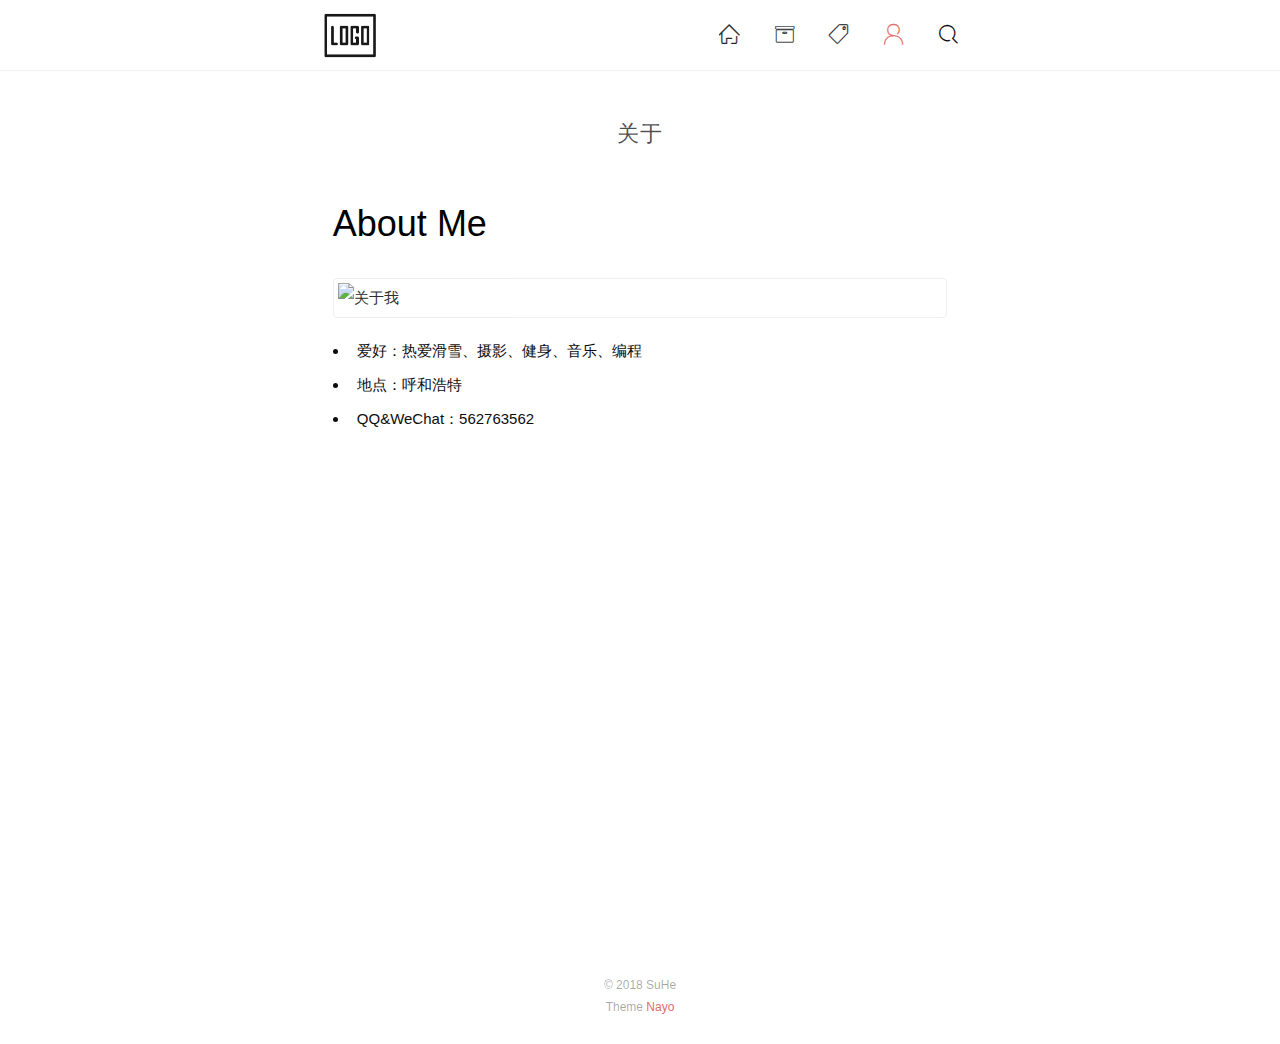
==== commit 762b38c8: "Site updated: 2018-11-17 20:12:02" ====
--- a/about/index.html
+++ b/about/index.html
@@ -76,7 +76,8 @@
 
           <section class="fadeIn slideDownMin">
 	<span class="page-title">关于</span>
-	<div class="typo"><h1 id="About-Me"><a href="#About-Me" class="headerlink" title="About Me"></a>About Me</h1><ul>
+	<div class="typo"><h1 id="About-Me"><a href="#About-Me" class="headerlink" title="About Me"></a>About Me</h1><p><img src="http://pi2f3wiki.bkt.clouddn.com/DSC04568.jpg" alt="关于我"></p>
+<ul>
 <li>爱好：热爱滑雪、摄影、健身、音乐、编程</li>
 <li>地点：呼和浩特</li>
 <li>QQ&amp;WeChat：562763562</li>
